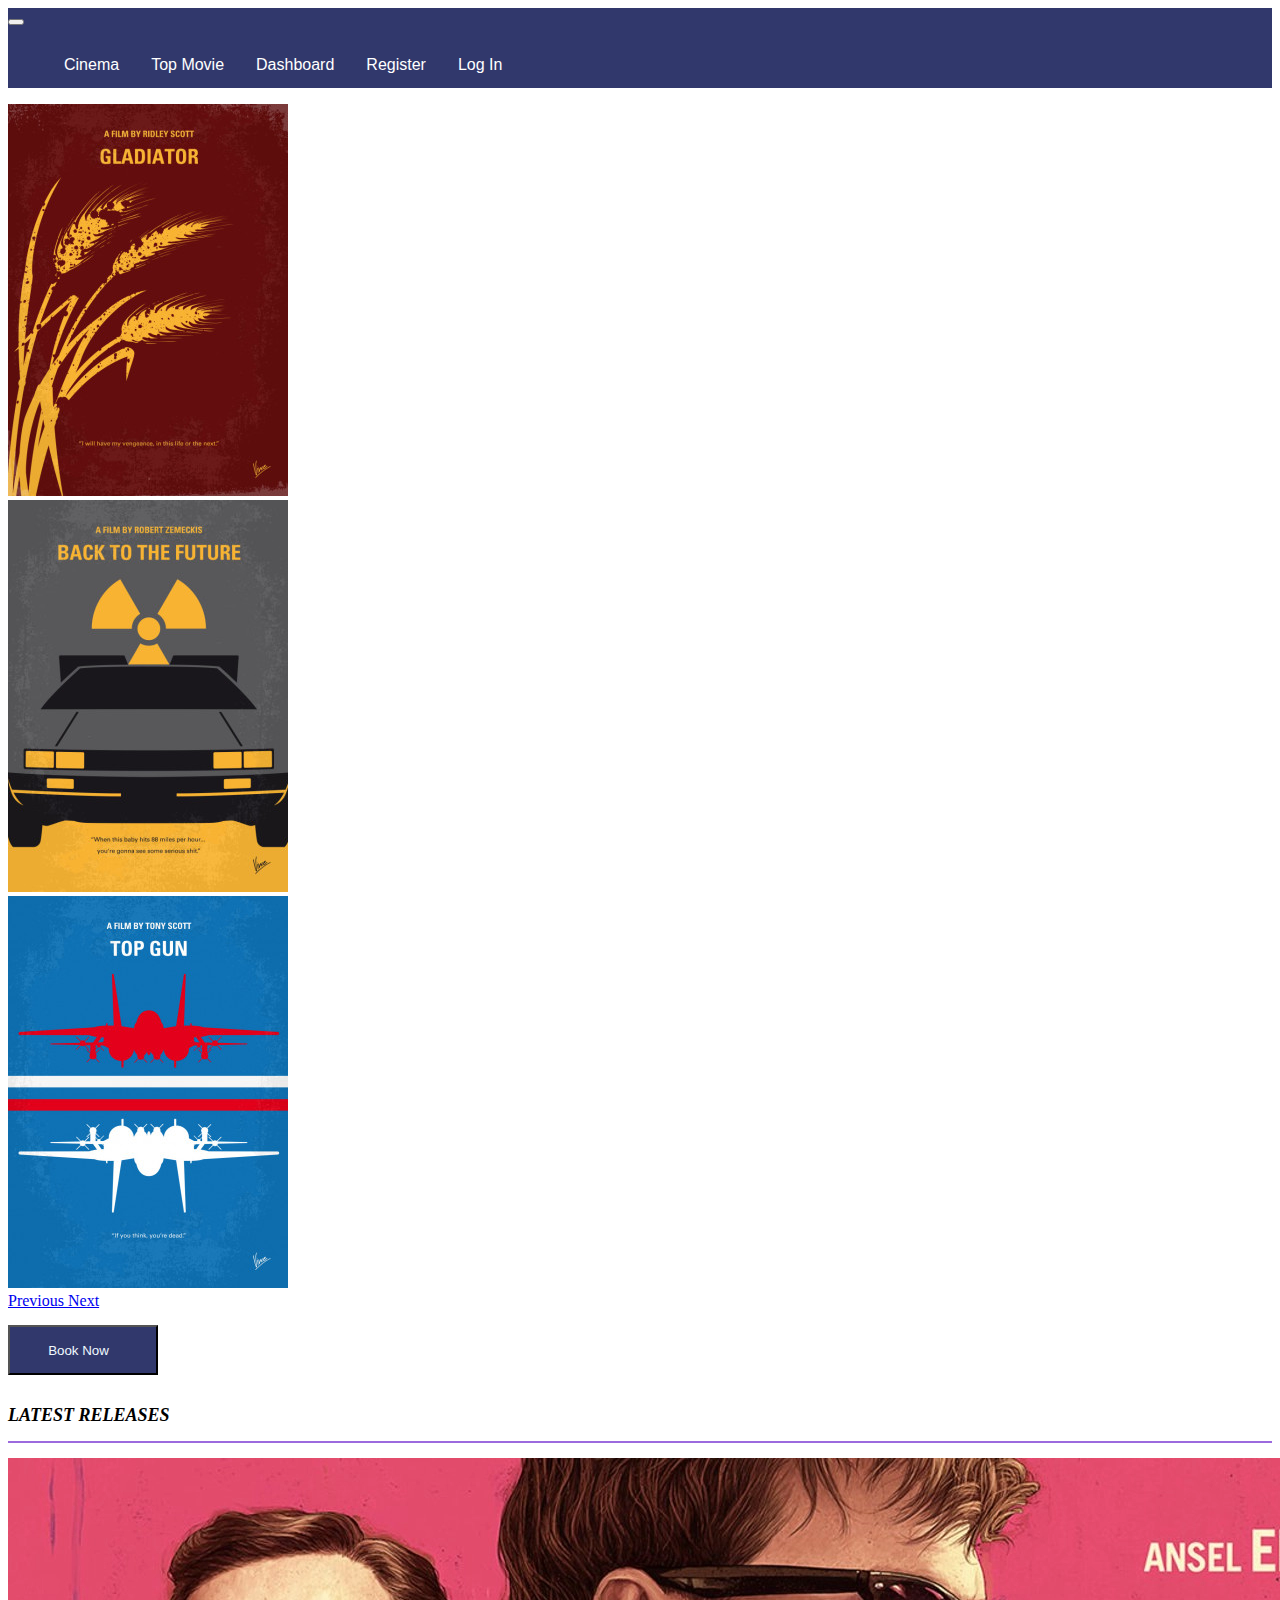
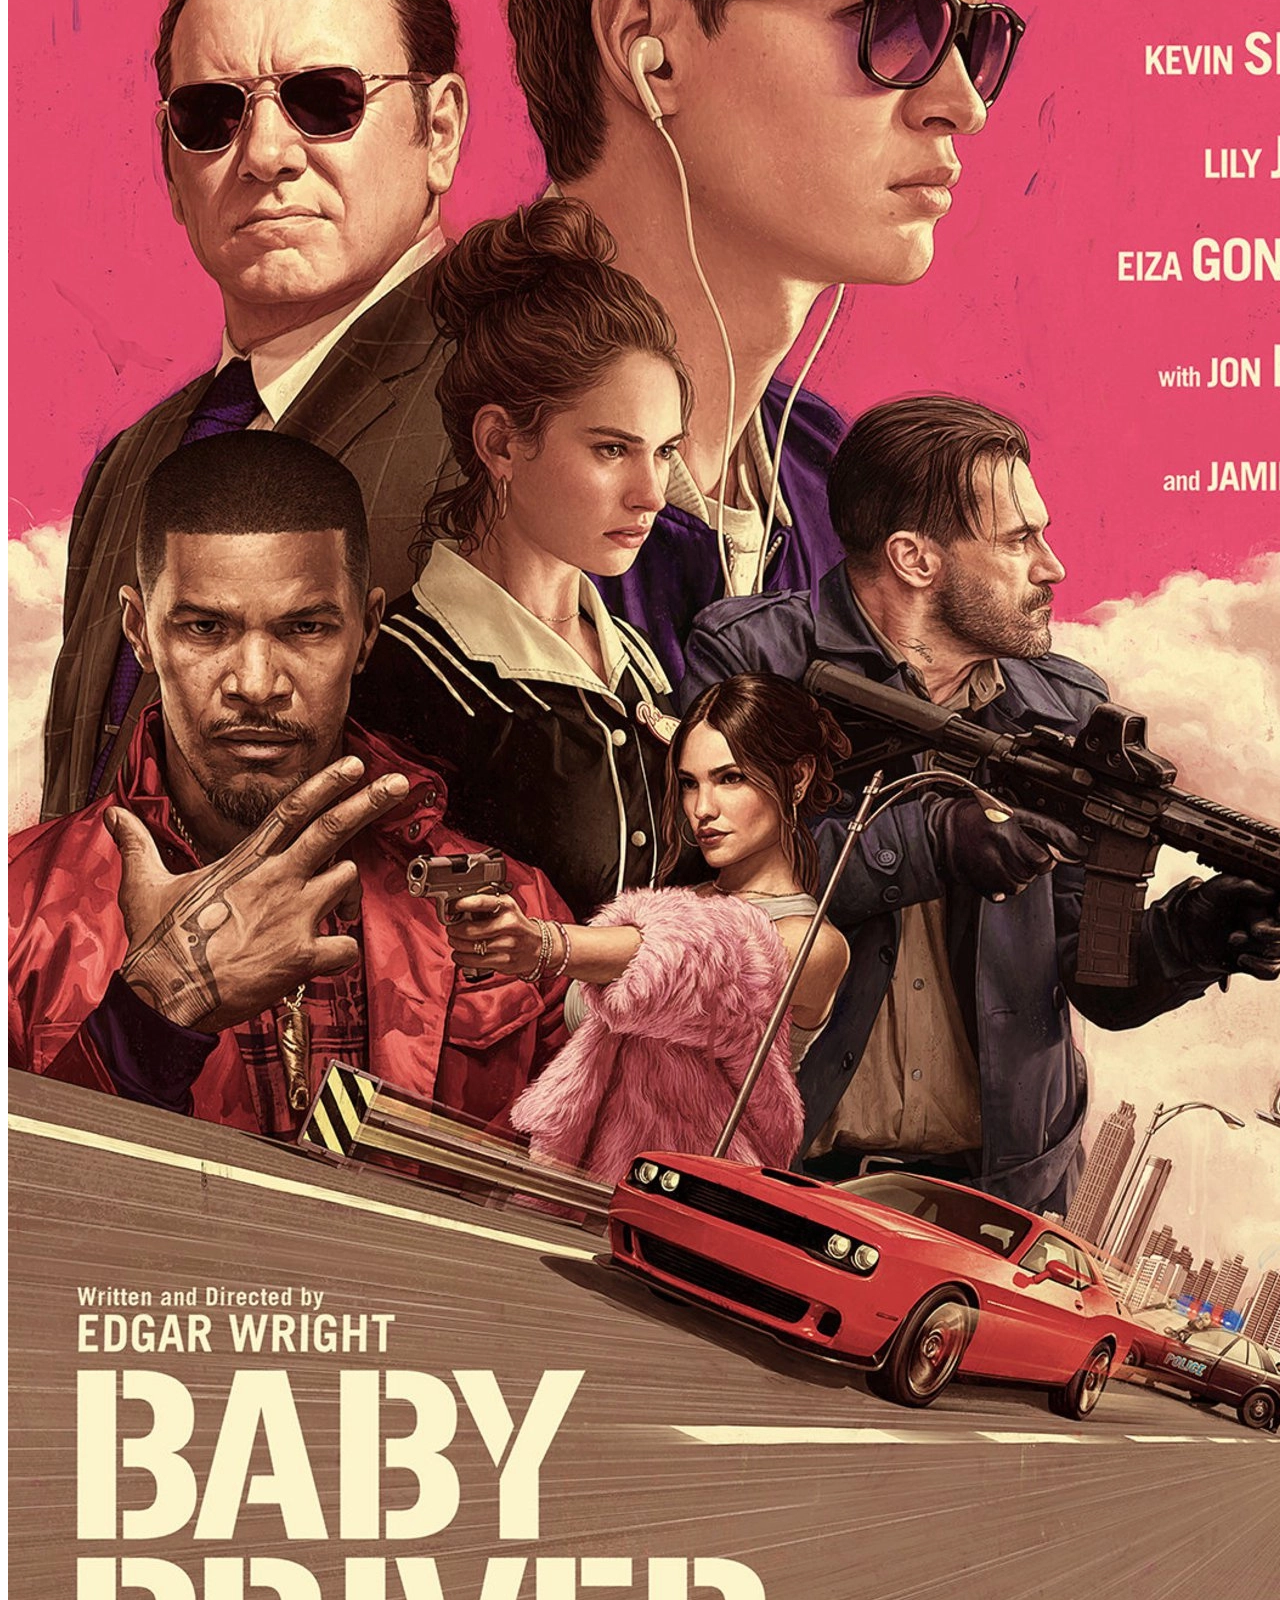
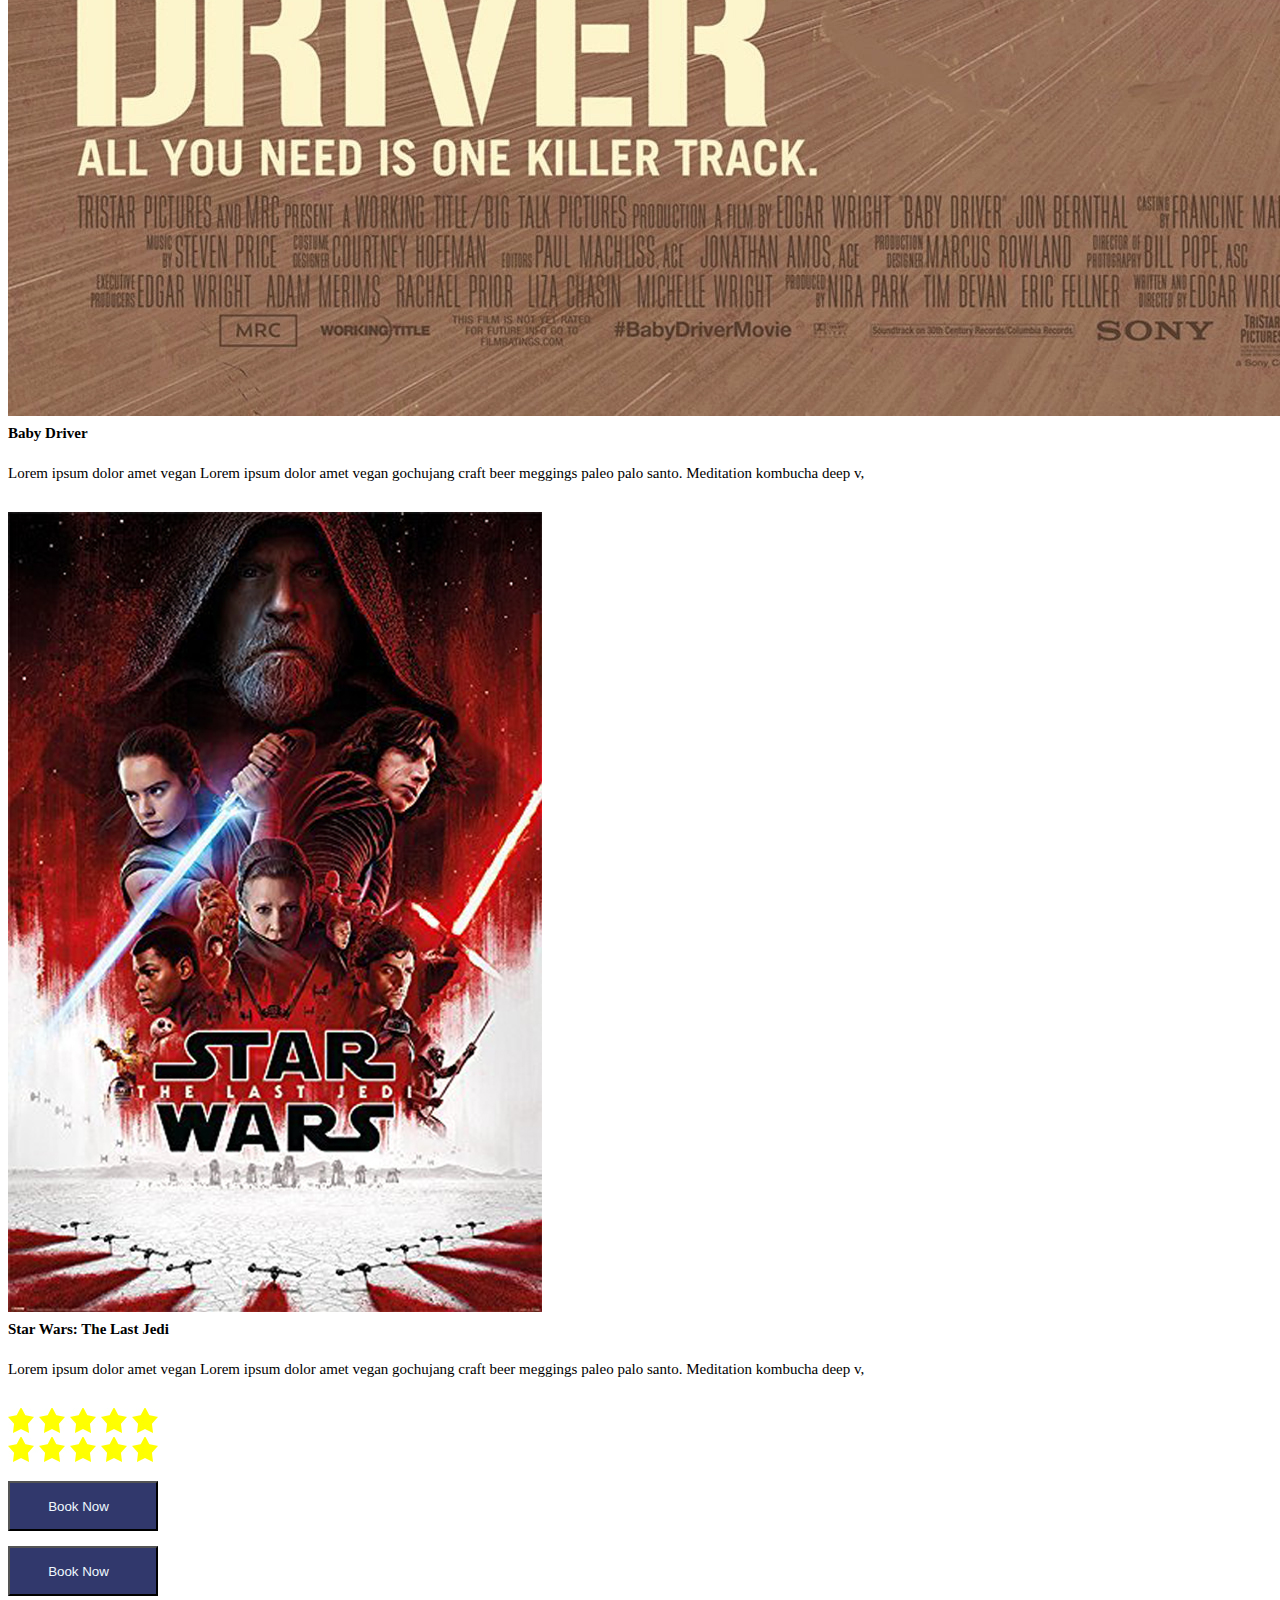
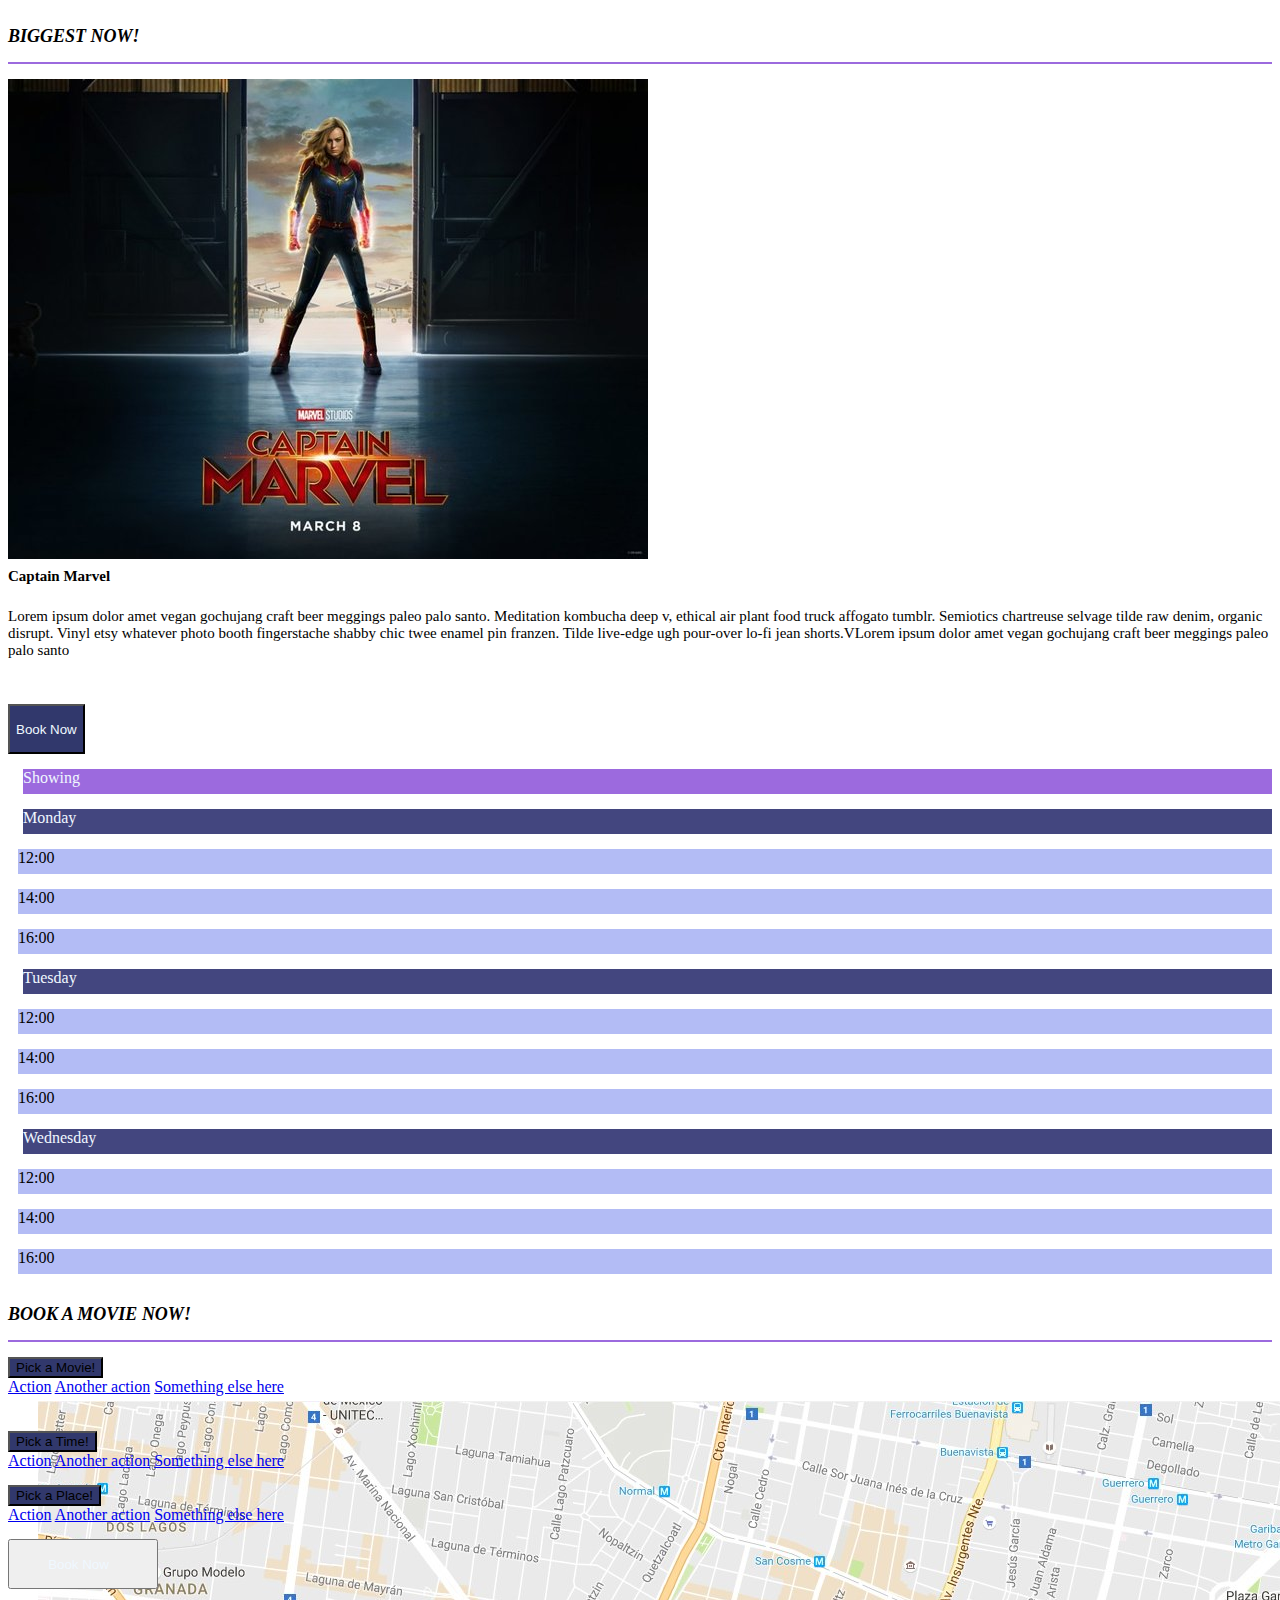
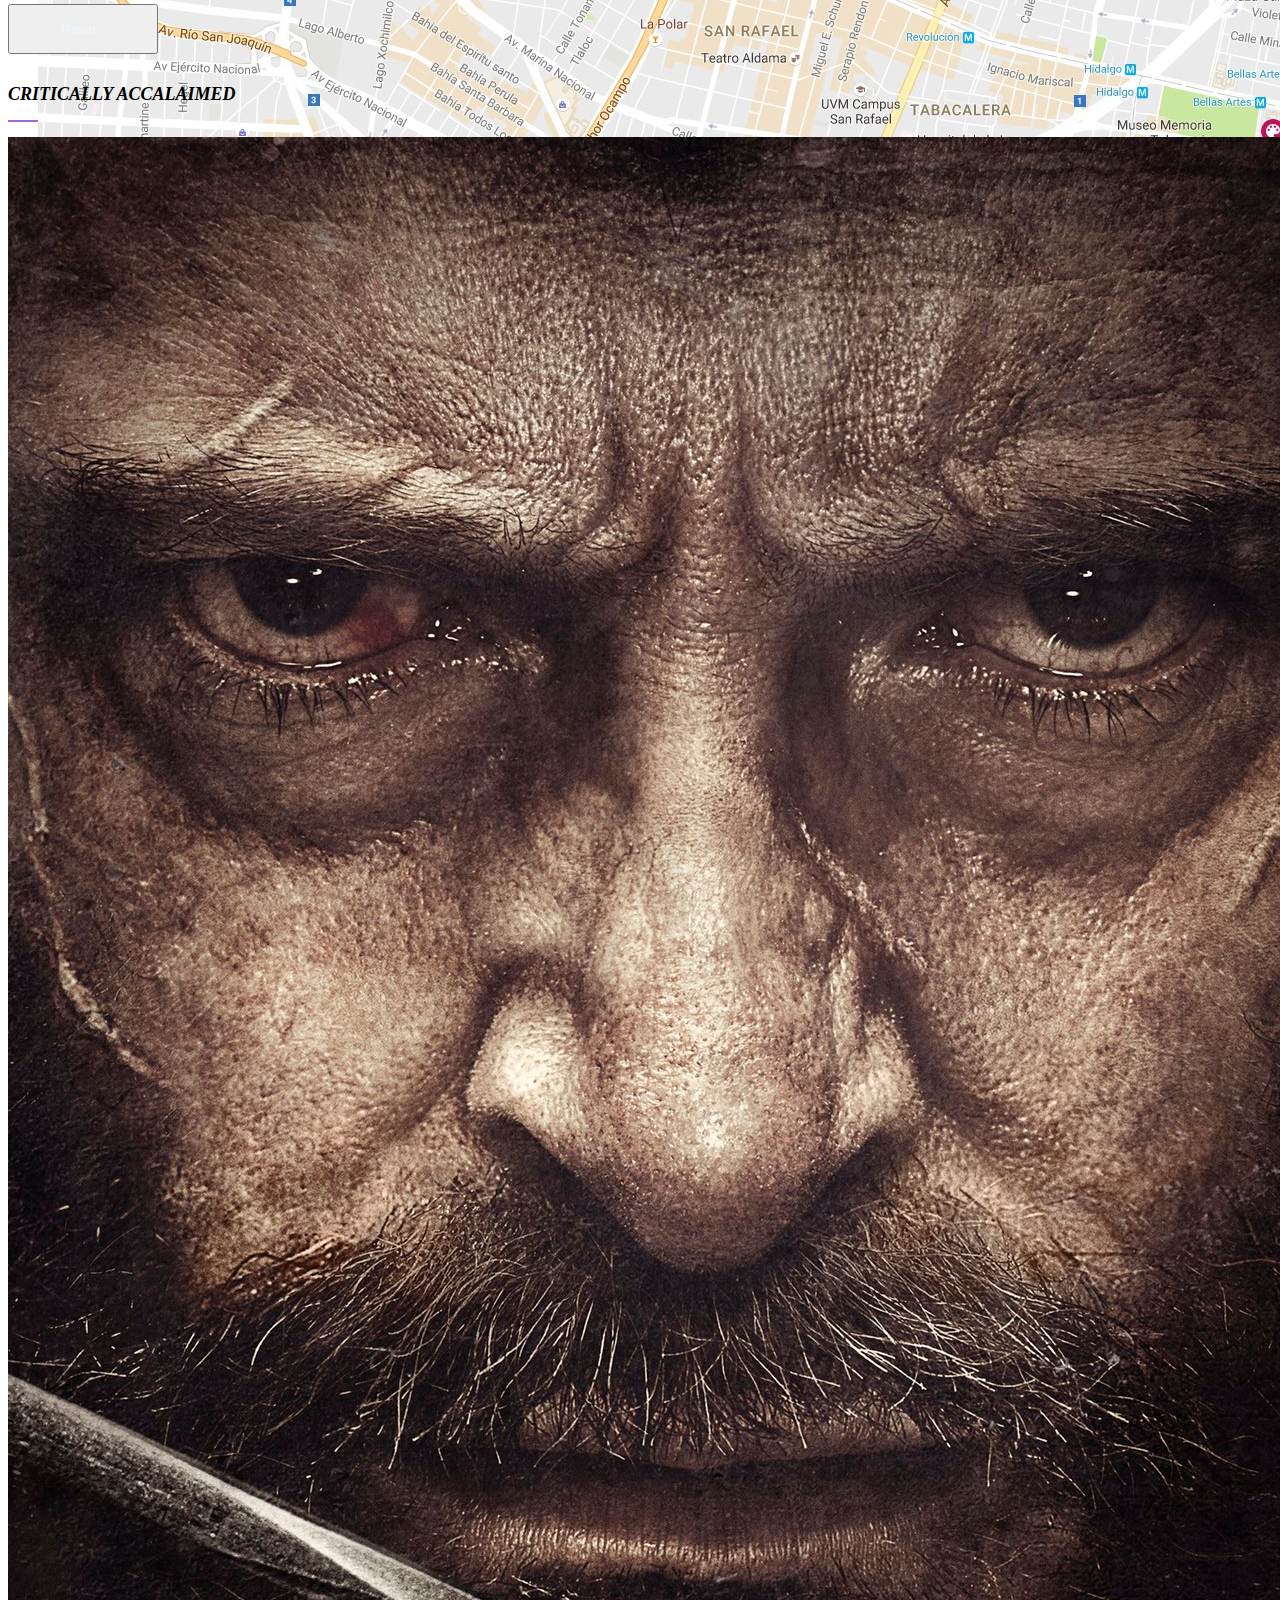
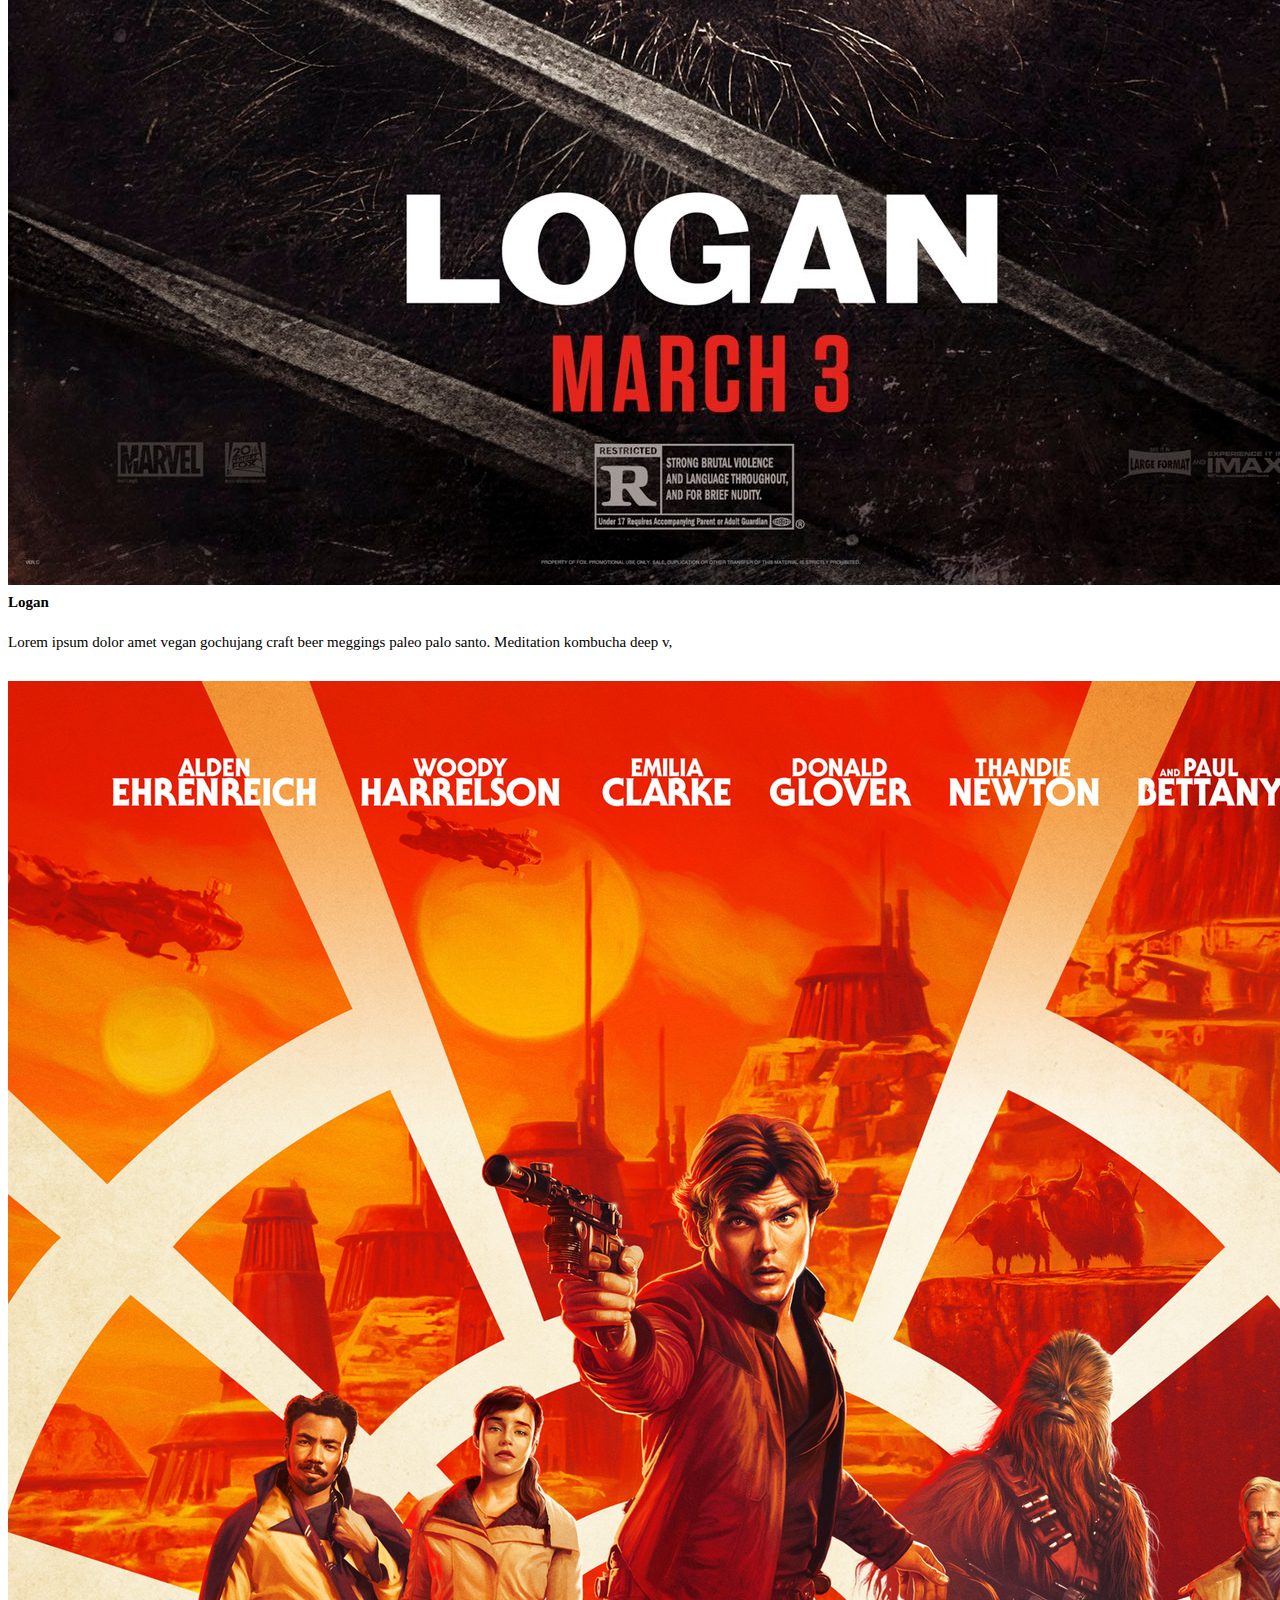
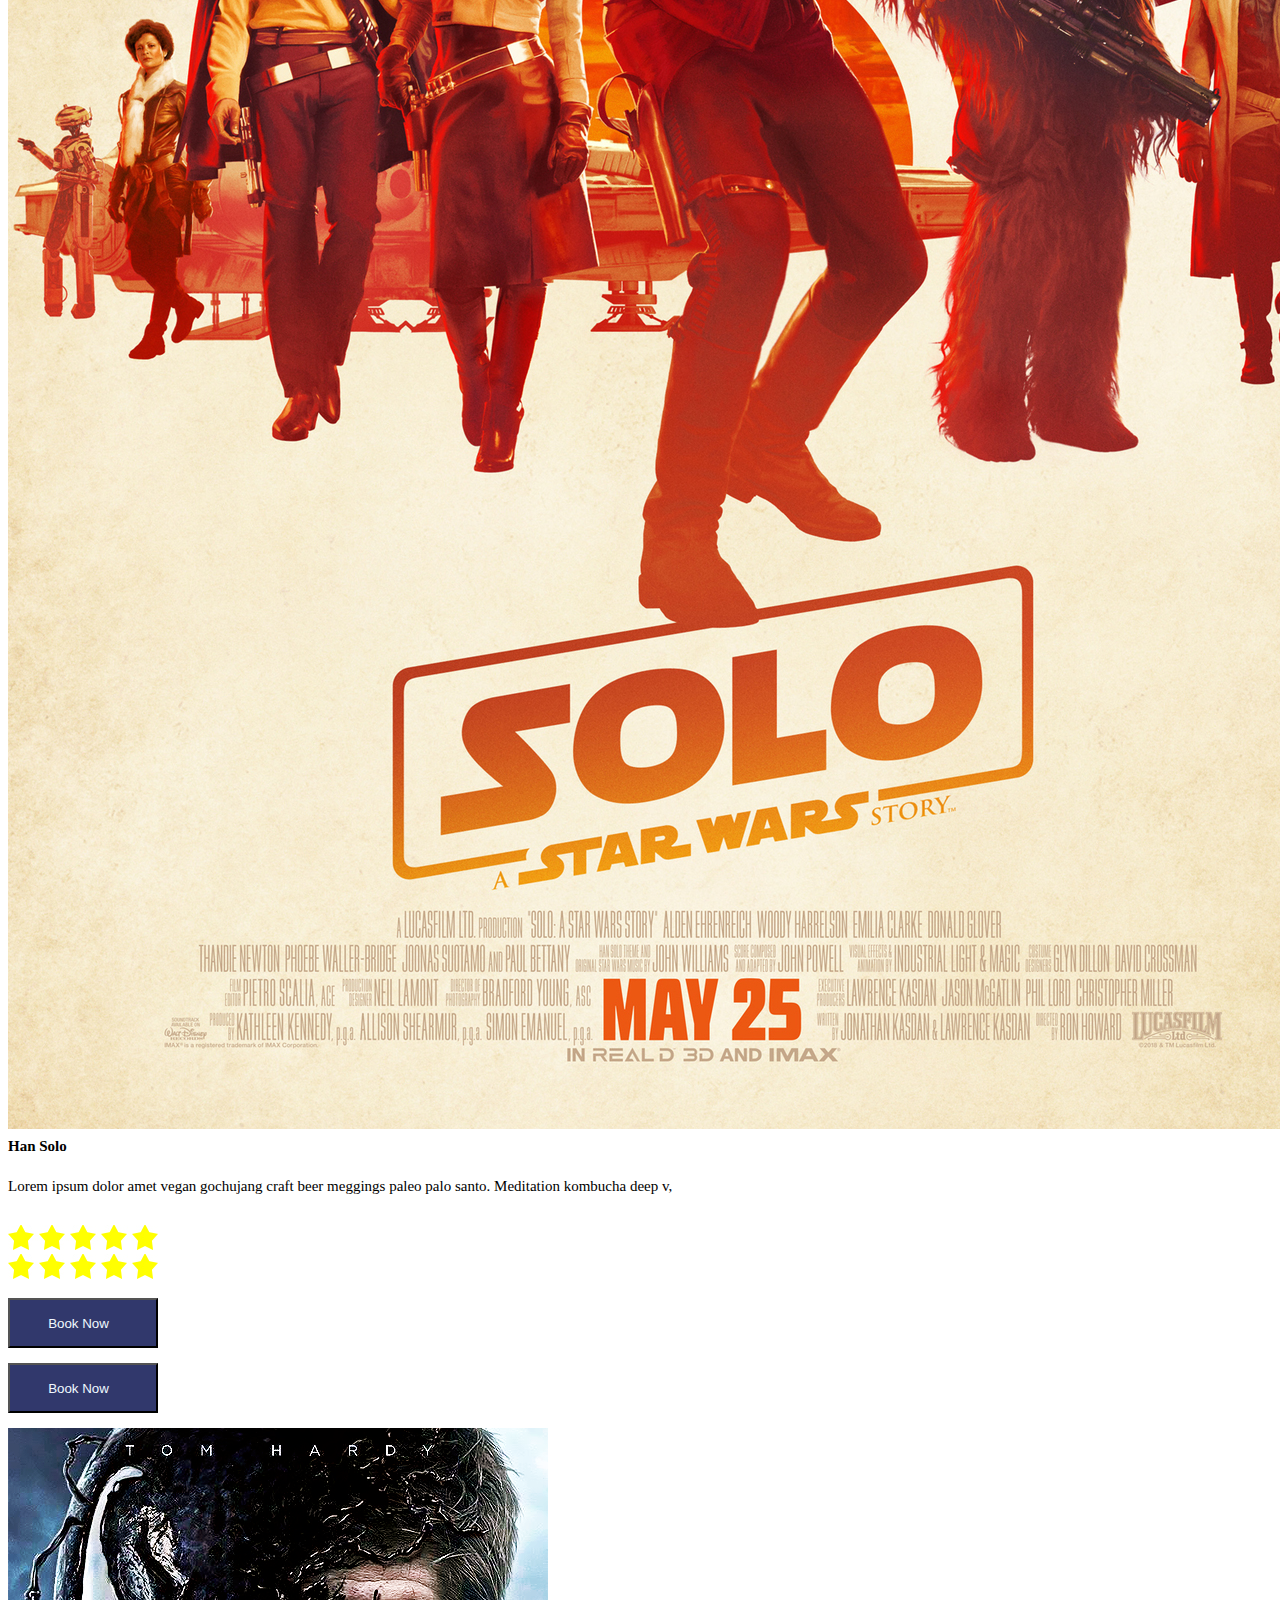
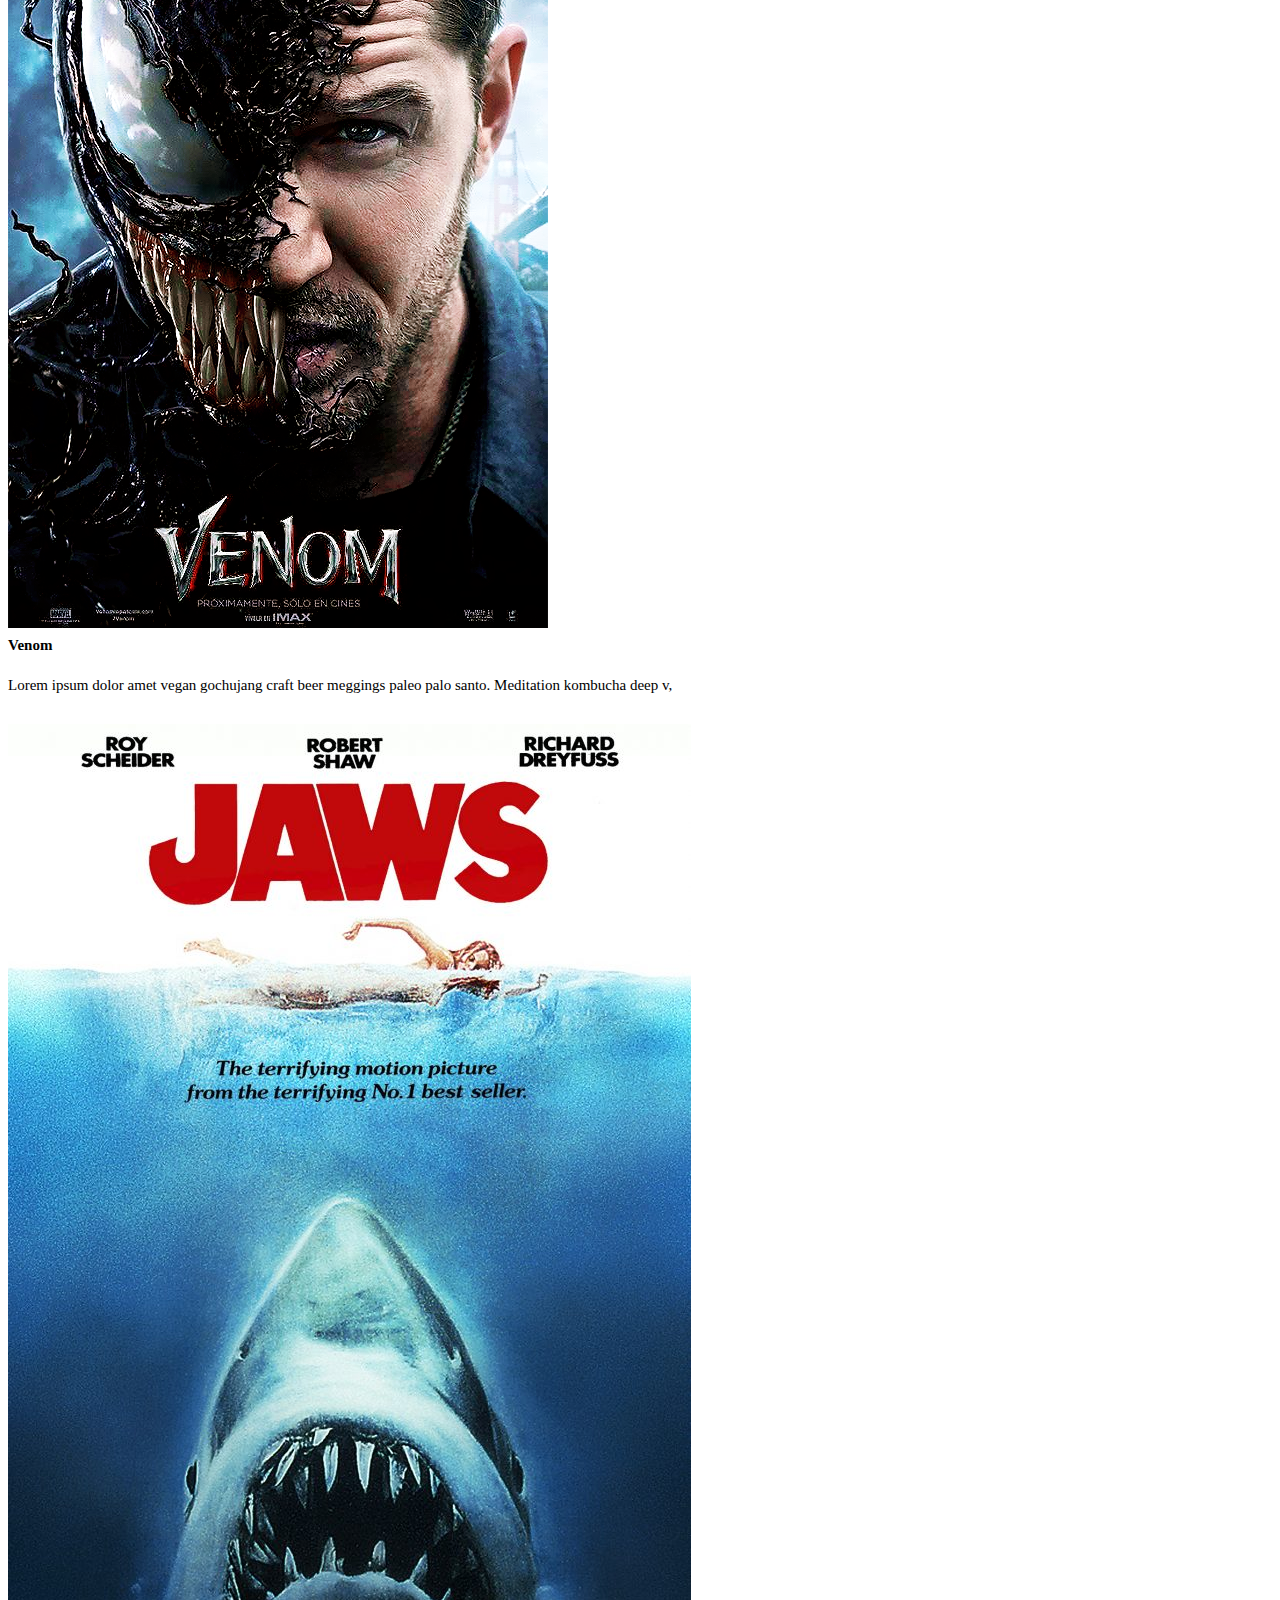
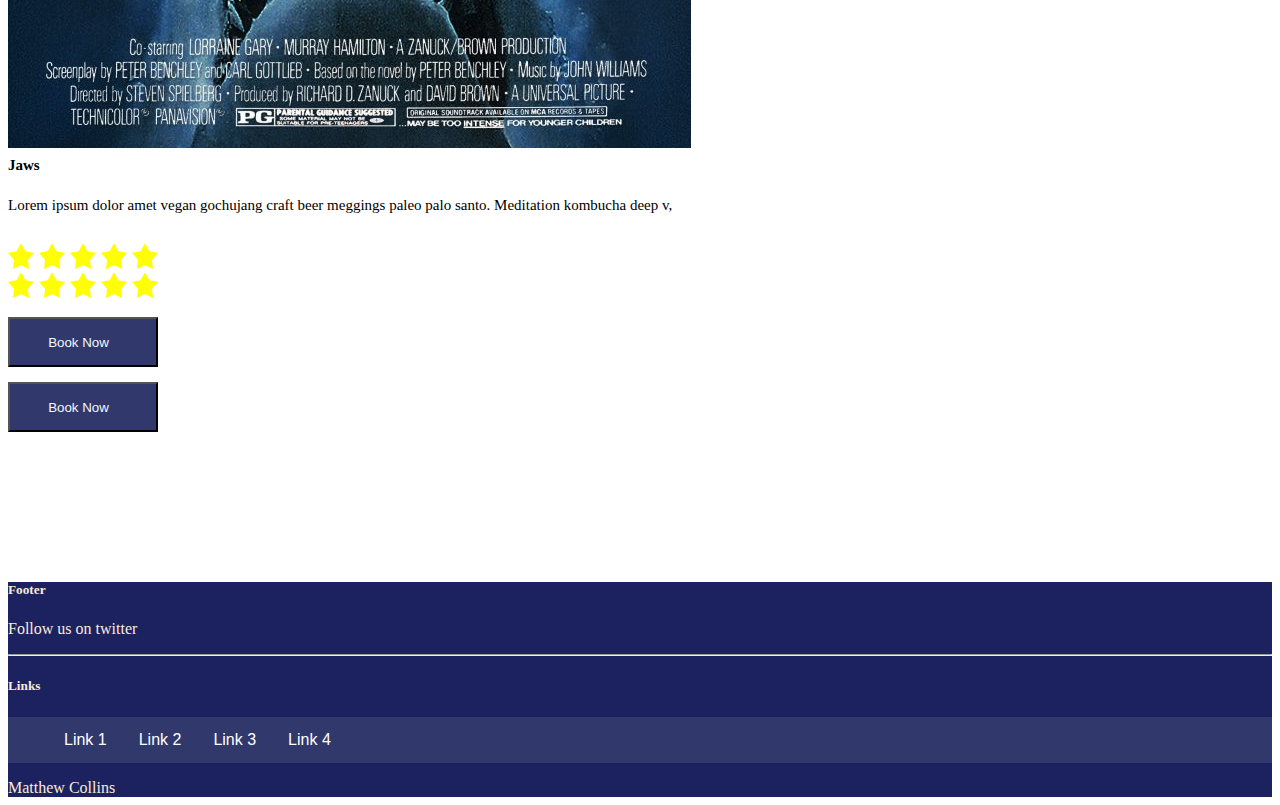
==== index.html @ 25193a79 "Add files via upload" ====
<!doctype html>

<html lang="en">

<head>
    <!-- Required meta tags -->
    <meta charset="utf-8">
    <meta name="viewport" content="width=device-width, initial-scale=1, shrink-to-fit=no">
    <!--rendering the device being used-->

    <!-- Bootstrap CSS -->
    <link rel="stylesheet" href="https://stackpath.bootstrapcdn.com/bootstrap/4.1.3/css/bootstrap.min.css" integrity="sha384-MCw98/SFnGE8fJT3GXwEOngsV7Zt27NXFoaoApmYm81iuXoPkFOJwJ8ERdknLPMO" crossorigin="anonymous">
    <link rel="stylesheet" type="text/css" href="css/CAcss.css">
    <link rel="stylesheet" href="https://use.fontawesome.com/releases/v5.5.0/css/all.css" integrity="sha384-B4dIYHKNBt8Bc12p+WXckhzcICo0wtJAoU8YZTY5qE0Id1GSseTk6S+L3BlXeVIU" crossorigin="anonymous">
    <script src="https://ajax.googleapis.com/ajax/libs/jquery/3.3.1/jquery.min.js"></script>
    <script src="https://cdnjs.cloudflare.com/ajax/libs/popper.js/1.14.3/umd/popper.min.js"></script>
    <script src="https://maxcdn.bootstrapcdn.com/bootstrap/4.1.3/js/bootstrap.min.js"></script>
    <link href="https://fonts.googleapis.com/css?family=Cardo" rel="stylesheet">

    <title>Cinema CA</title>
</head>

<body>
    <div class="container">
        <!-- opening the bootstrap container-->

        <div class="row">
            <div class="col-sm-12">
                <nav class="navbar navbar-expand-md sticky-top" style="background-color: #31386C" ;>

                    <button class="navbar-toggler" data-toggle="collapse" data-target="#mycollapse" ;>
                        <i class="fas fa-bars" style="color: aliceblue"></i>
                    </button>

                    <div class="collapse navbar-collapse" id="mycollapse">
                        <a href="#" class="navbar-brand">
                        </a>

                        <ul class="navbar-nav">
                            <li><a href="index.html">Cinema</a></li>
                            <li><a href="Article.html">Top Movie</a></li>
                            <li><a href="Dashboard.html">Dashboard</a></li>
                            <li><a href="Form.html">Register</a></li>
                            <li><a href="#">Log In</a></li>
                        </ul>
                    </div>
                </nav>
            </div>
        </div>

        <div class="row">
            <div class="col-12 carosel">
                <div id="carouselExampleControls" class="carousel slide" data-ride="carousel">
                    <div class="carousel-inner">
                        <div class="carousel-item active">
                            <img class="d-block w-100" src="images/gladiator.jpg" alt="First slide">
                        </div>
                        <div class="carousel-item">
                            <img class="d-block w-100" src="images/backtothefuture.jpg" alt="Second slide">
                        </div>
                        <div class="carousel-item">
                            <img class="d-block w-100" src="images/topgun.jpg" alt="Third slide">
                        </div>
                    </div>
                </div>
                <a class="carousel-control-prev" href="#carouselExampleControls" role="button" data-slide="prev">
                    <span class="carousel-control-prev-icon" aria-hidden="true"></span>
                    <span class="sr-only">Previous</span>
                </a>
                <a class="carousel-control-next" href="#carouselExampleControls" role="button" data-slide="next">
                    <span class="carousel-control-next-icon" aria-hidden="true"></span>
                    <span class="sr-only">Next</span>
                </a>
            </div>


        </div>

        <div class="row">
            <div class="col-6">
                <div>
                    <button type="button" class="btn btn-lg bookNow">Book Now</button>
                </div>
            </div>
        </div>

        <div class="row">
            <div class="col-md-12">
                <div class="heading1">
                    LATEST RELEASES
                </div>
            </div>
        </div>

        <div class="row row1">
            <div class="col-6 left content2 shadow p-4 mb-4 bg-white">
                <img src="images/babydriver.jpg" class="img-fluid">
                <div class="movieT">Baby Driver</div>
                Lorem ipsum dolor amet vegan Lorem ipsum dolor amet vegan gochujang craft beer meggings paleo palo santo. Meditation kombucha deep v,
            </div>

            <div class="col-6 right content2  shadow p-4 mb-4 bg-white">
                <img src="images/jedi.jpg" class="img-fluid">
                <div class="movieT">Star Wars: The Last Jedi</div>
                Lorem ipsum dolor amet vegan Lorem ipsum dolor amet vegan gochujang craft beer meggings paleo palo santo. Meditation kombucha deep v,
            </div>

        </div>

        <div class="row">
            <div class="col-6">
                <img src="images/stars.jpg">
            </div>

            <div class="col-6">
                <img src="images/stars.jpg">
            </div>
        </div>

        <div class="row">
            <div class="col-6">
                <div>
                    <button type="button" class="btn btn-lg bookNow">Book Now</button>
                </div>
            </div>

            <div class="col-6">
                <div>
                    <button type="button" class="btn btn-lg bookNow">Book Now</button>
                </div>
            </div>
        </div>



        <div class="row">
            <div class="col-12">
                <div class="heading1">
                    BIGGEST NOW!
                </div>
            </div>
        </div>


        <div class="row">
            <div class="col-12 middle content1  shadow p-4 mb-4 bg-white">
                <img src="images/marvel.jpg" class="img-fluid">
                <div class="movieT">Captain Marvel</div>
                Lorem ipsum dolor amet vegan gochujang craft beer meggings paleo palo santo. Meditation kombucha deep v, ethical air plant food truck affogato tumblr. Semiotics chartreuse selvage tilde raw denim, organic disrupt. Vinyl etsy whatever photo booth fingerstache shabby chic twee enamel pin franzen. Tilde live-edge ugh pour-over lo-fi jean shorts.VLorem ipsum dolor amet vegan gochujang craft beer meggings paleo palo santo
            </div>
        </div>
        <div class="row">
            <div class="col-12">
                <div>
                    <button type="button" class="btn  btn-lg btn-block bookNow2">Book Now</button>
                </div>
            </div>
        </div>


        <div class="row">
            <div class="col-4 showing">
                Showing
            </div>
        </div>

        <div class="row ">
            <div class="col-4 showing2">
                Monday
            </div>

            <div class="col-2 time1">
                12:00
            </div>
            <div class="col-2 time1">
                14:00
            </div>

            <div class="col-2 time1">
                16:00
            </div>
        </div>

        <div class="row ">
            <div class="col-4 showing2">
                Tuesday
            </div>
            <div class="col-2 time1">
                12:00
            </div>
            <div class="col-2 time1">
                14:00
            </div>

            <div class="col-2 time1">
                16:00
            </div>
        </div>

        <div class="row ">
            <div class="col-4 showing2">
                Wednesday
            </div>
            <div class="col-2 time1">
                12:00
            </div>
            <div class="col-2 time1">
                14:00
            </div>

            <div class="col-2 time1">
                16:00
            </div>
        </div>

        <div class="row">
            <div class="col-md-12">
                <div class="heading1">
                    BOOK A MOVIE NOW!
                </div>
            </div>
        </div>

        <div class="row">
            <div class="dropdown col-5 col-lg-3 booking">
                <button class="btn btn-secondary dropdown-toggle" type="button" id="dropdownMenuButton" data-toggle="dropdown" aria-haspopup="true" aria-expanded="false" style="background-color: #31386C" ;>
                    Pick a Movie!
                </button>
                <div class="dropdown-menu" aria-labelledby="dropdownMenuButton">
                    <a class="dropdown-item" href="#">Action</a>
                    <a class="dropdown-item" href="#">Another action</a>
                    <a class="dropdown-item" href="#">Something else here</a>
                </div>
            </div>

            <div class="col-3">
                <div class="map">
                    <img src="images/map.jpg" class="img-fluid">
                </div>
            </div>
        </div>



        <div class="row">
            <div class="dropdown booking">
                <div class="col-4">

                    <button class="btn btn-secondary dropdown-toggle" type="button" id="dropdownMenuButton" data-toggle="dropdown" aria-haspopup="true" aria-expanded="false" style="background-color: #31386C" ;>
                        Pick a Time!
                    </button>
                    <div class="dropdown-menu" aria-labelledby="dropdownMenuButton">
                        <a class="dropdown-item" href="#">Action</a>
                        <a class="dropdown-item" href="#">Another action</a>
                        <a class="dropdown-item" href="#">Something else here</a>
                    </div>
                </div>
            </div>

        </div>

        <div class="row">
            <div class="dropdown col-4 booking">
                <button class="btn btn-secondary dropdown-toggle" type="button" id="dropdownMenuButton" data-toggle="dropdown" aria-haspopup="true" aria-expanded="false" style="background-color: #31386C" ;>
                    Pick a Place!
                </button>
                <div class="dropdown-menu" aria-labelledby="dropdownMenuButton">
                    <a class="dropdown-item" href="#">Action</a>
                    <a class="dropdown-item" href="#">Another action</a>
                    <a class="dropdown-item" href="#">Something else here</a>
                </div>
            </div>
        </div>


        <div class="row">
            <div class="col-6 col-lg-12">
                <div>
                    <button type="button" class="btn btn-lg btn-success bookNow3">Book Now</button>
                </div>
            </div>

            <div class="col-6 col-lg-12">
                <button type="button" class="btn btn-lg btn btn-danger reset">Reset</button>
            </div>

        </div>
        <div class="row">
            <div class="col-md-12">
                <div class="heading1">
                    CRITICALLY ACCALAIMED
                </div>
            </div>
        </div>

        <div class="row">
            <div class="col-6 left content2  shadow p-4 mb-4 bg-white">
                <img src="images/logan.jpg" class="img-fluid">
                <div class="movieT">Logan</div>
                Lorem ipsum dolor amet vegan gochujang craft beer meggings paleo palo santo. Meditation kombucha deep v,
            </div>


            <div class="col-6 right content2  shadow p-4 mb-4 bg-white">
                <img src="images/solo.jpg" class="img-fluid">
                <div class="movieT">Han Solo</div>
                Lorem ipsum dolor amet vegan gochujang craft beer meggings paleo palo santo. Meditation kombucha deep v,
            </div>
        </div>
        <div class="row">
            <div class="col-6">
                <img src="images/stars.jpg">
            </div>

            <div class="col-6">
                <img src="images/stars.jpg">
            </div>
        </div>

        <div class="row">
            <div class="col-6">
                <div>
                    <button type="button" class="btn btn-lg bookNow">Book Now</button>
                </div>
            </div>

            <div class="col-6">
                <div>
                    <button type="button" class="btn btn-lg bookNow">Book Now</button>
                </div>
            </div>
        </div>

        <div class="row">
            <div class="col-6 left content2  shadow p-4 mb-4 bg-white">
                <img src="images/venom.jpg" class="img-fluid">
                <div class="movieT">Venom</div>
                Lorem ipsum dolor amet vegan gochujang craft beer meggings paleo palo santo. Meditation kombucha deep v,
            </div>


            <div class="col-6 right content2  shadow p-4 mb-4 bg-white">
                <img src="images/jaws.jpg" class="img-fluid">
                <div class="movieT">Jaws</div>
                Lorem ipsum dolor amet vegan gochujang craft beer meggings paleo palo santo. Meditation kombucha deep v,
            </div>
        </div>
        <div class="row">
            <div class="col-6 ">
                <img src="images/stars.jpg">
            </div>

            <div class="col-6">
                <img src="images/stars.jpg">
            </div>
        </div>

        <div class="row">
            <div class="col-6">
                <div>
                    <button type="button" class="btn btn-lg bookNow">Book Now</button>
                </div>
            </div>

            <div class="col-6">
                <div>
                    <button type="button" class="btn btn-lg bookNow">Book Now</button>
                </div>
            </div>
        </div>

        <footer class="page-footer font-small blue pt-4 footer">

            <!-- Footer Links -->
            <div class="container-fluid text-center text-md-left">

                <!-- Grid row -->
                <div class="row">

                    <!-- Grid column -->
                    <div class="col-md-6 mt-md-0 mt-3">

                        <!-- Content -->
                        <h5 class="text-uppercase">Footer</h5>
                        <p>Follow us on twitter</p>

                    </div>
                    <!-- Grid column -->

                    <hr class="clearfix w-100 d-md-none pb-3">

                    <!-- Grid column -->
                    <div class="col-md-3 mb-md-0 mb-3">

                        <!-- Links -->
                        <h5 class="text-uppercase">Links</h5>

                        <ul class="list-unstyled">
                            <li>
                                <a href="#!">Link 1</a>
                            </li>
                            <li>
                                <a href="#!">Link 2</a>
                            </li>
                            <li>
                                <a href="#!">Link 3</a>
                            </li>
                            <li>
                                <a href="#!">Link 4</a>
                            </li>
                        </ul>

                    </div>
                    <!-- Grid column -->
                </div>
            </div>
            <!-- Footer Links -->

            <!-- Copyright -->
            <div class="footer-copyright text-center py-3">Matthew Collins
            </div>
            <!-- Copyright -->

        </footer>



    </div>

</body>

</html>
---- css/CAcss.css ----
body {
    background-color: ;
}

.container {
    background-color: white;
}

ul {

    list-style-type: none;
    /* margin: 0;
    padding: 0;*/
    overflow: hidden;
    background-color: #31386C;
    text-decoration: none;
}

li {
    float: left;
}

li a {
    display: block;
    color: white;
    text-align: center;
    padding: 14px 16px;
    text-decoration: none;
    text-align: justify;
    font-family: 'Lato', sans-serif;
}

li a:hover {
    background-color: #43467f;
    text-decoration: none;
    color: white;
}

.movieT {
    height: 40px;
    font-family: 'Segoe UI';
    margin-top: 5px;
    font-weight: bold;
}

.mynav {
    background-color: #31386C;
}

.carosel {
    height: auto;
}

.bookNow1 {
    background-color: #31386C;
    height: 50px;
    /*width: 450px;*/
    margin-left: 15px;
    color: aliceblue;
    text-decoration: none;
    padding-right: 15px;
    /*text-align: center;*/
}

.bookNow {
    background-color: #31386C;
    height: 50px;
    margin-top: 15px;
    width: 150px;
    /*margin-left:15px;*/
    color: aliceblue;
    text-decoration: none;
    padding-right: 15px;
    /*text-align: center;*/
}

.bookNow2 {
    background-color: #31386C;
    height: 50px;
    margin-top: 15px;
    color: aliceblue;
    text-decoration: none;
    align-content: center;
    justify-content: center;
    /*padding-right: 15px;*/

}

.row2 {
    height: 100x;
    background: blue;
    /*margin-left: 15px;*/
    /* margin-top:15px;*/
}

.left {
    /*width: 250px;*/
    background-color: white;
    margin-top: 15px;
    /*padding-right: 15px;*/
    /*    margin-left: 15px;*/
}

.heading1 {
    border-bottom: 2px solid #9C6ADE;
    font-family: 'Segoe UI';
    font-style: italic;
    font-size: 18px;
    margin-top: 15px;
    font-weight: bold;
    padding-top: 15px;
    padding-bottom: 15px;
}

.right {
    /*  width: 250px;*/
    background-color: white;
    padding-right: 15px;
    margin-top: 15px;
    /*margin-left: 15px;*/
}

.middle {
    /*    margin-left: 15px;
     margin-right: 15px;
    padding-right: 15px;*/
    margin-top: 15px;
    background-color: white;
}

.showing {
    background-color: #9C6ADE;
    margin-top: 15px;
    height: 25px;
    padding-right: 15px;
    margin-left: 15px;
    color: aliceblue;
}

.showing2 {
    background-color: #43467f;
    margin-top: 15px;
    height: 25px;
    padding-right: 15px;
    margin-left: 15px;
    color: aliceblue;
}

.time1 {
    margin-top: 15px;
    margin-left: 10px;
    background-color: #b3bcf5;
    height: 25px;
}

.booking {
    /* background-color: darkorchid;*/
    margin-top: 15px;
    /* width: 50px;*/

}

.map {
    padding-left: 15px;
    margin-top: 5px;
    margin-left: 15px;
    height: 15px;
    width: 180px
}

.mapH {
    height: 15px;
}

.footer {
    margin-top: 150px;
    background-color: #1c2260;
    color: antiquewhite;
}

.content1 {
    margin-bottom: 15px;
    padding-bottom: 15px;
    font-family: 'Segoe UI';
    text-align: left;
    font-size: 15px;
}

.content2 {
    margin-bottom: 15px;
    padding-bottom: 15px;
    font-family: 'Segoe UI';
    font-size: 15px;
}

.row1 {
    height: auto;
}

.bookNow3 {
    height: 50px;
    margin-top: 15px;
    width: 150px;
    /*margin-left:15px;*/
    color: aliceblue;
    text-decoration: none;
    padding-right: 15px;
}

.reset {
    height: 50px;
    margin-top: 15px;
    width: 150px;
    color: aliceblue;
    text-decoration: none;
    padding-right: 15px;
}
/*/////////////////////////////////////////////////////////////////////////*/
.headingForm {
    border-bottom: 2px solid #9C6ADE;
    font-family: 'Segoe UI';
    font-style: italic;
    font-size: 30px;
    margin-top: 15px;
    font-weight: bold;
    padding-top: 15px;
    padding-bottom: 20px;
    margin-bottom: 20px;
}

.formText {
    margin-top: 10px;
    font-family: 'Segoe UI';
    font-size: 15px;
    font-weight: bold;
}

input[type=text]:focus {
    border: 2px solid #6b6fbc;
}

input[type=email]:focus {
    border: 2px solid #6b6fbc;
}

input[type=password]:focus {
    border: 2px solid #6b6fbc;
}
/*//////////////////////////////////////////////////////////////*/
.articleHead {
    border-bottom: 2px solid #9C6ADE;
    font-family: 'Segoe UI';
    font-style: italic;
    font-size: 25px;
    margin-top: 15px;
    /*margin-left: 15px;*/
    font-weight: bold;
    padding-top: 5px;
    padding-bottom: 10px;
    margin-bottom: 10px;
}

.articleImg {
    padding-bottom: 10px;
}

.sideImg {
    /*max-width: 45%;*/
}
/*//////////////////////////////////////////////////////////////*/

.chartP{
    margin-top: 15px;
    height: 100px;
}

.textTable{
    color: aliceblue;
}
.headingDash{
       border-bottom: 2px solid #9C6ADE;
    font-family: 'Segoe UI';
    font-style: italic;
    font-size: 18px;
    margin-top: 15px;
    margin-bottom: 15px;
    font-weight: bold;
  /*  padding-top: 15px;
    padding-bottom: 15px;*/
}
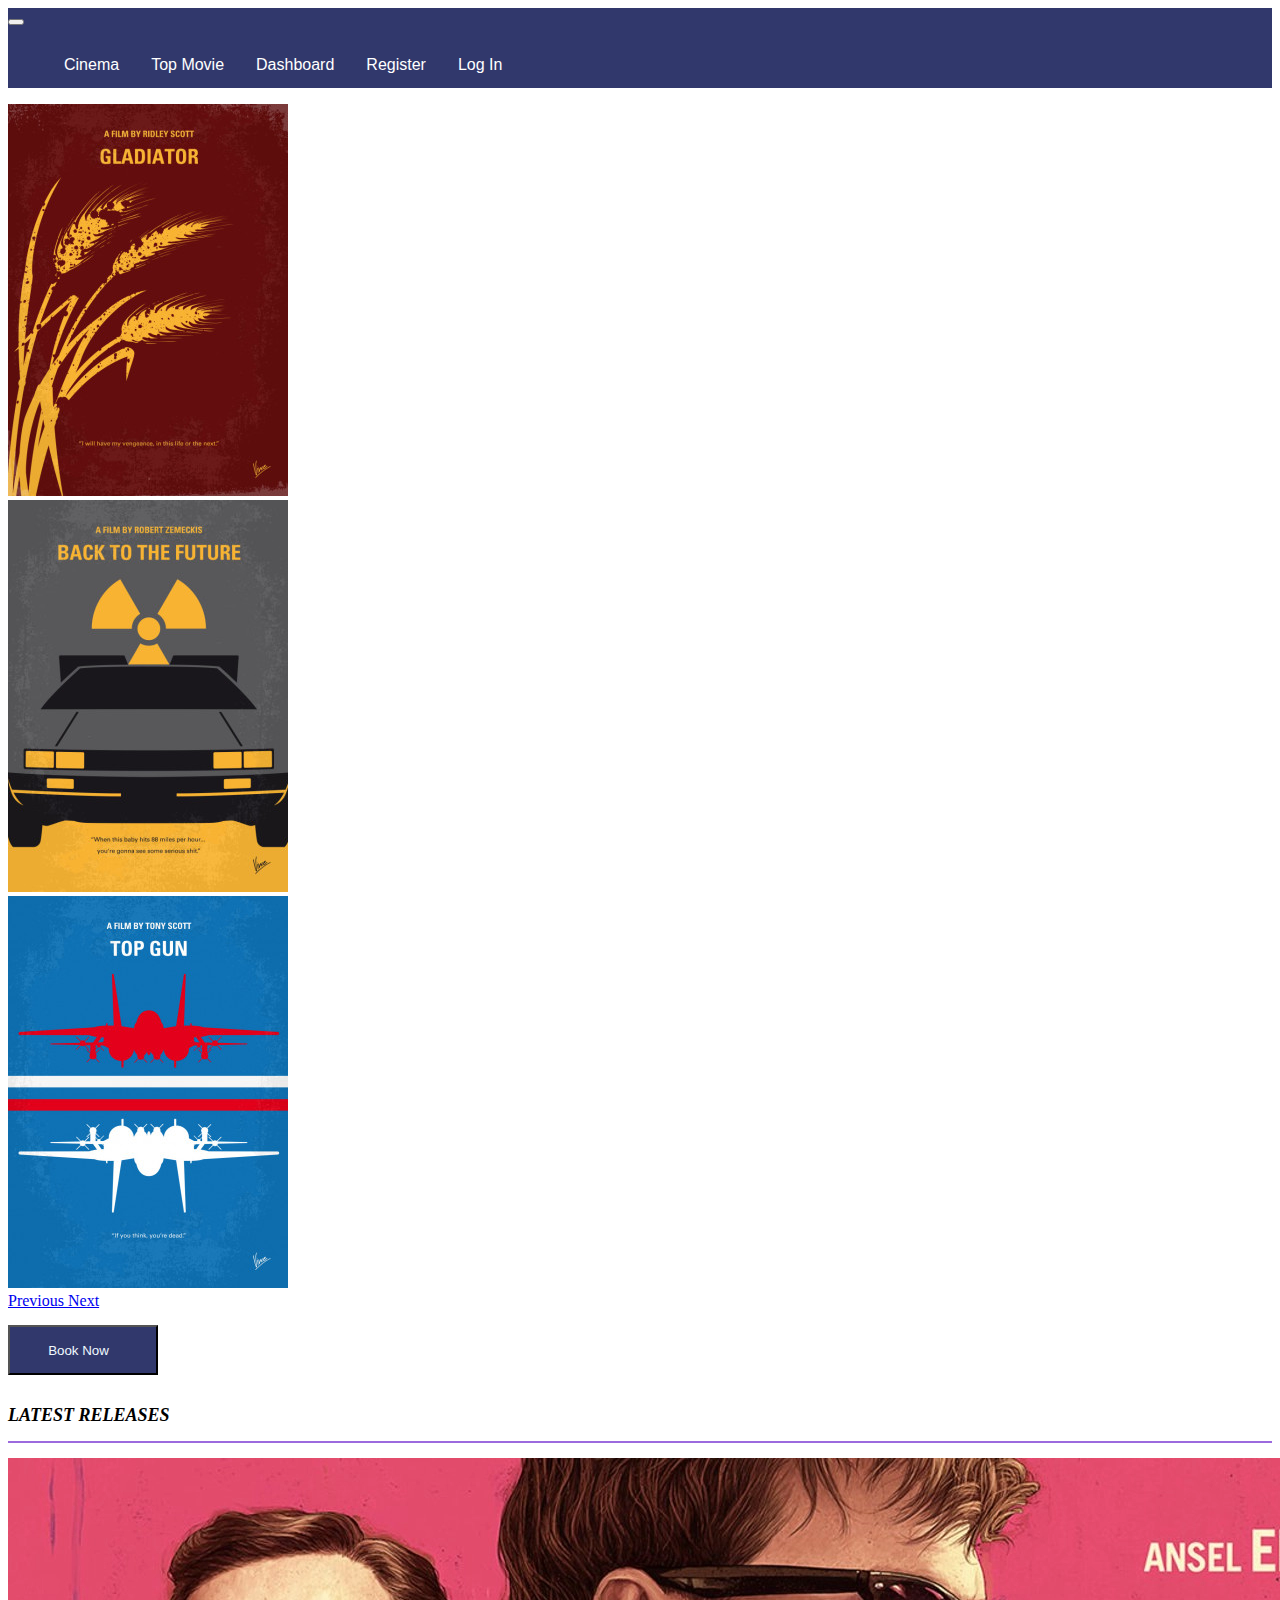
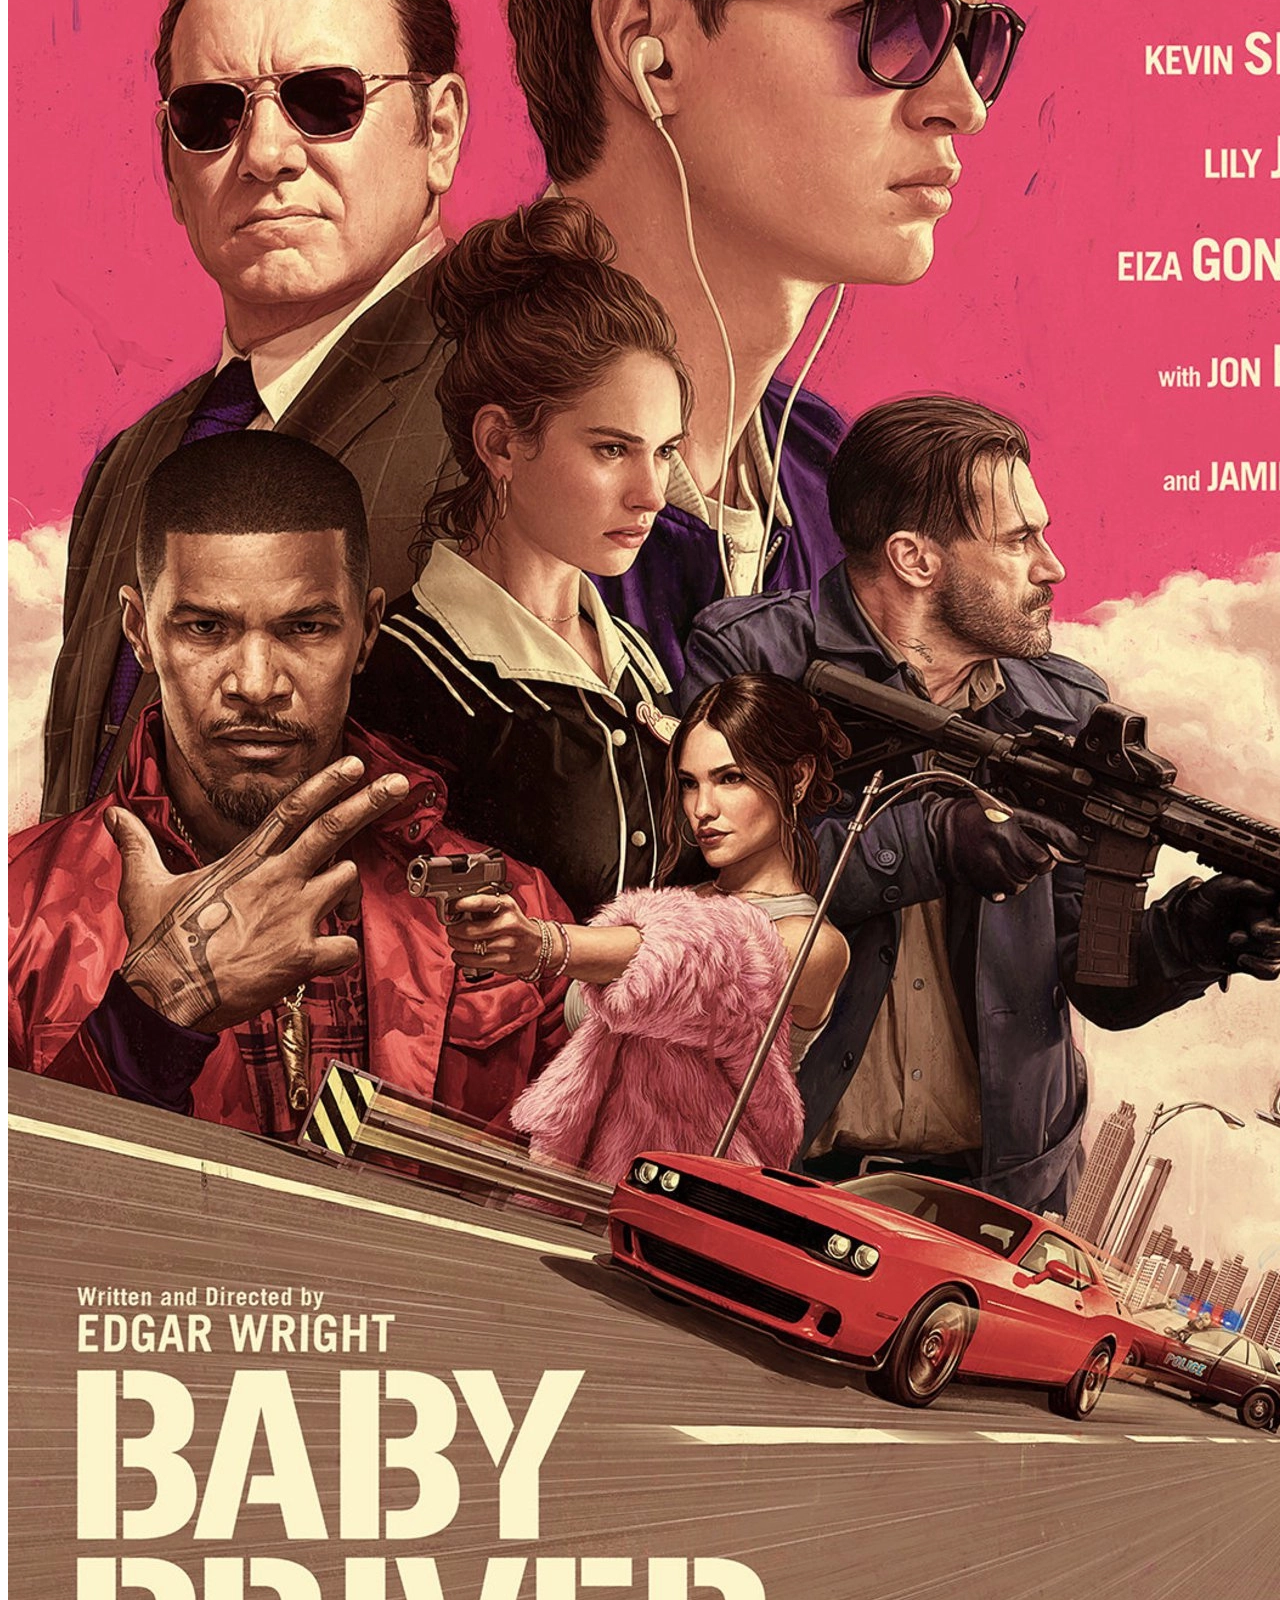
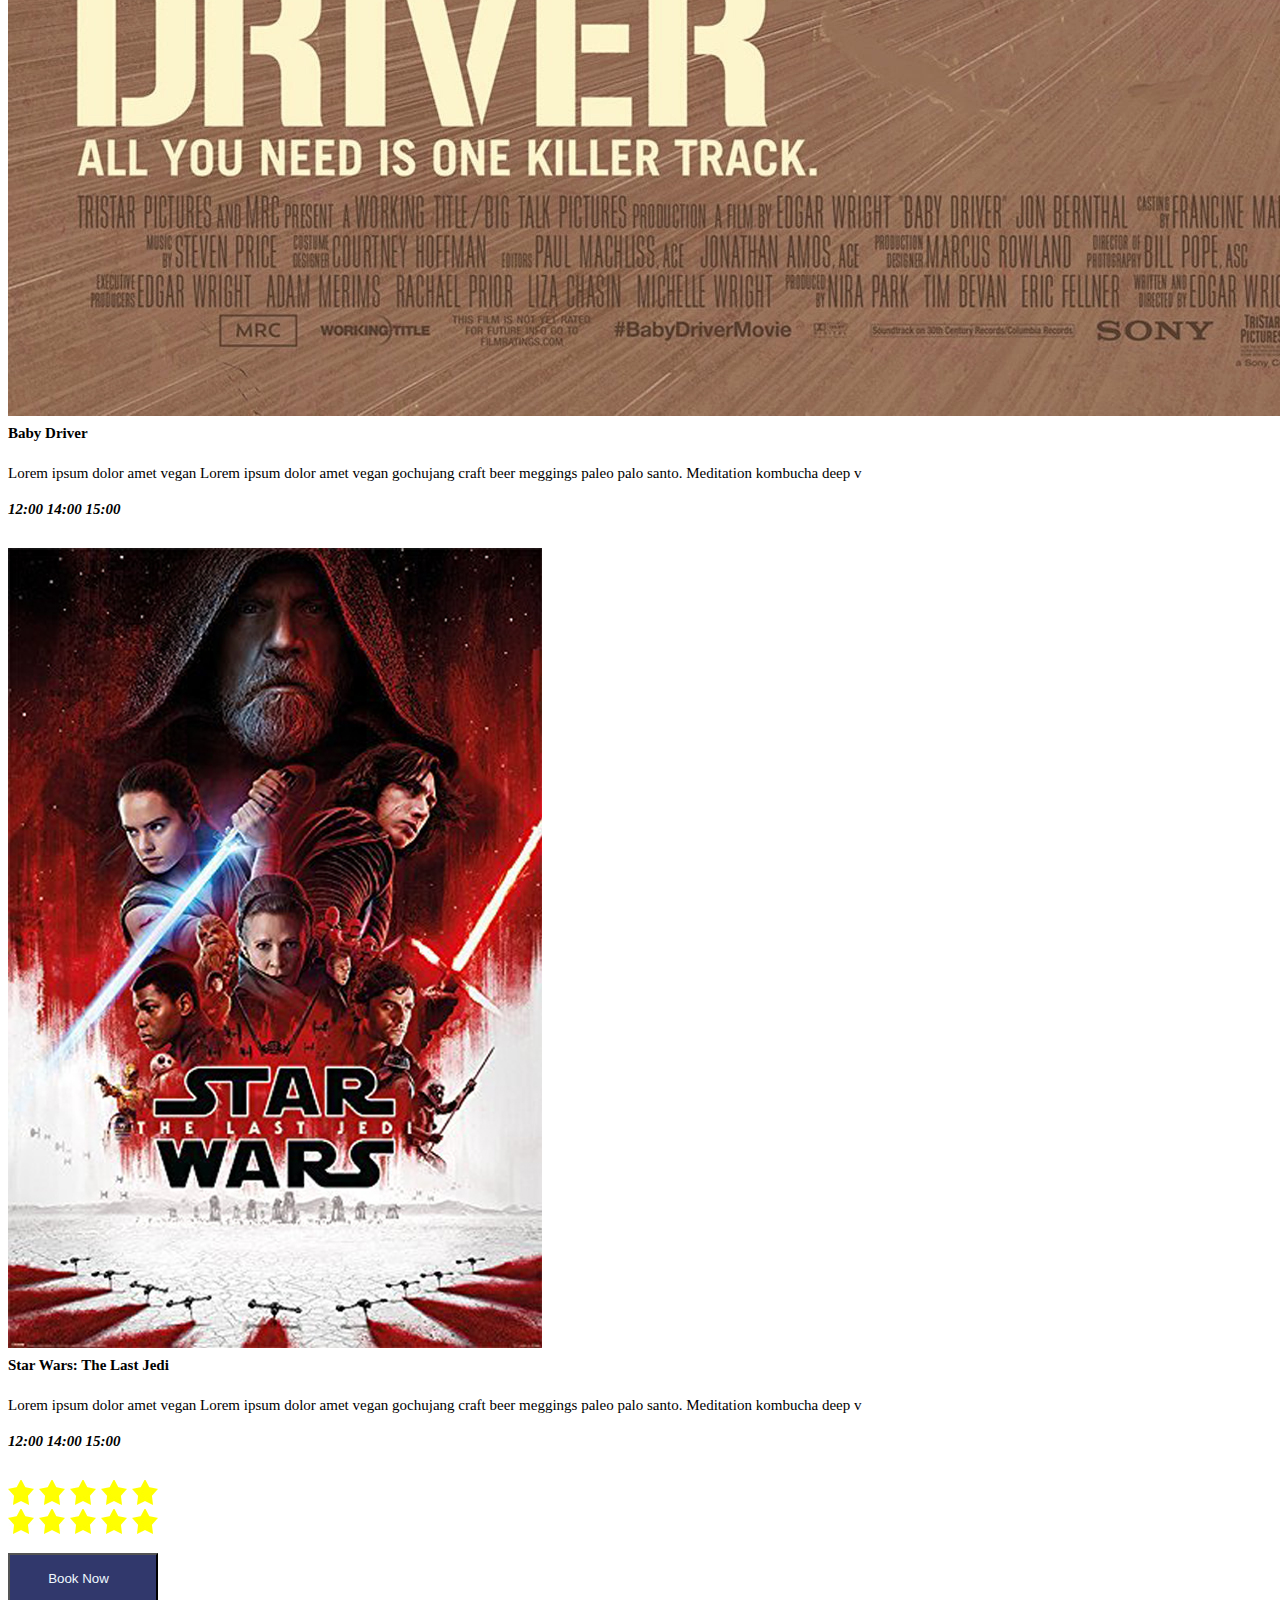
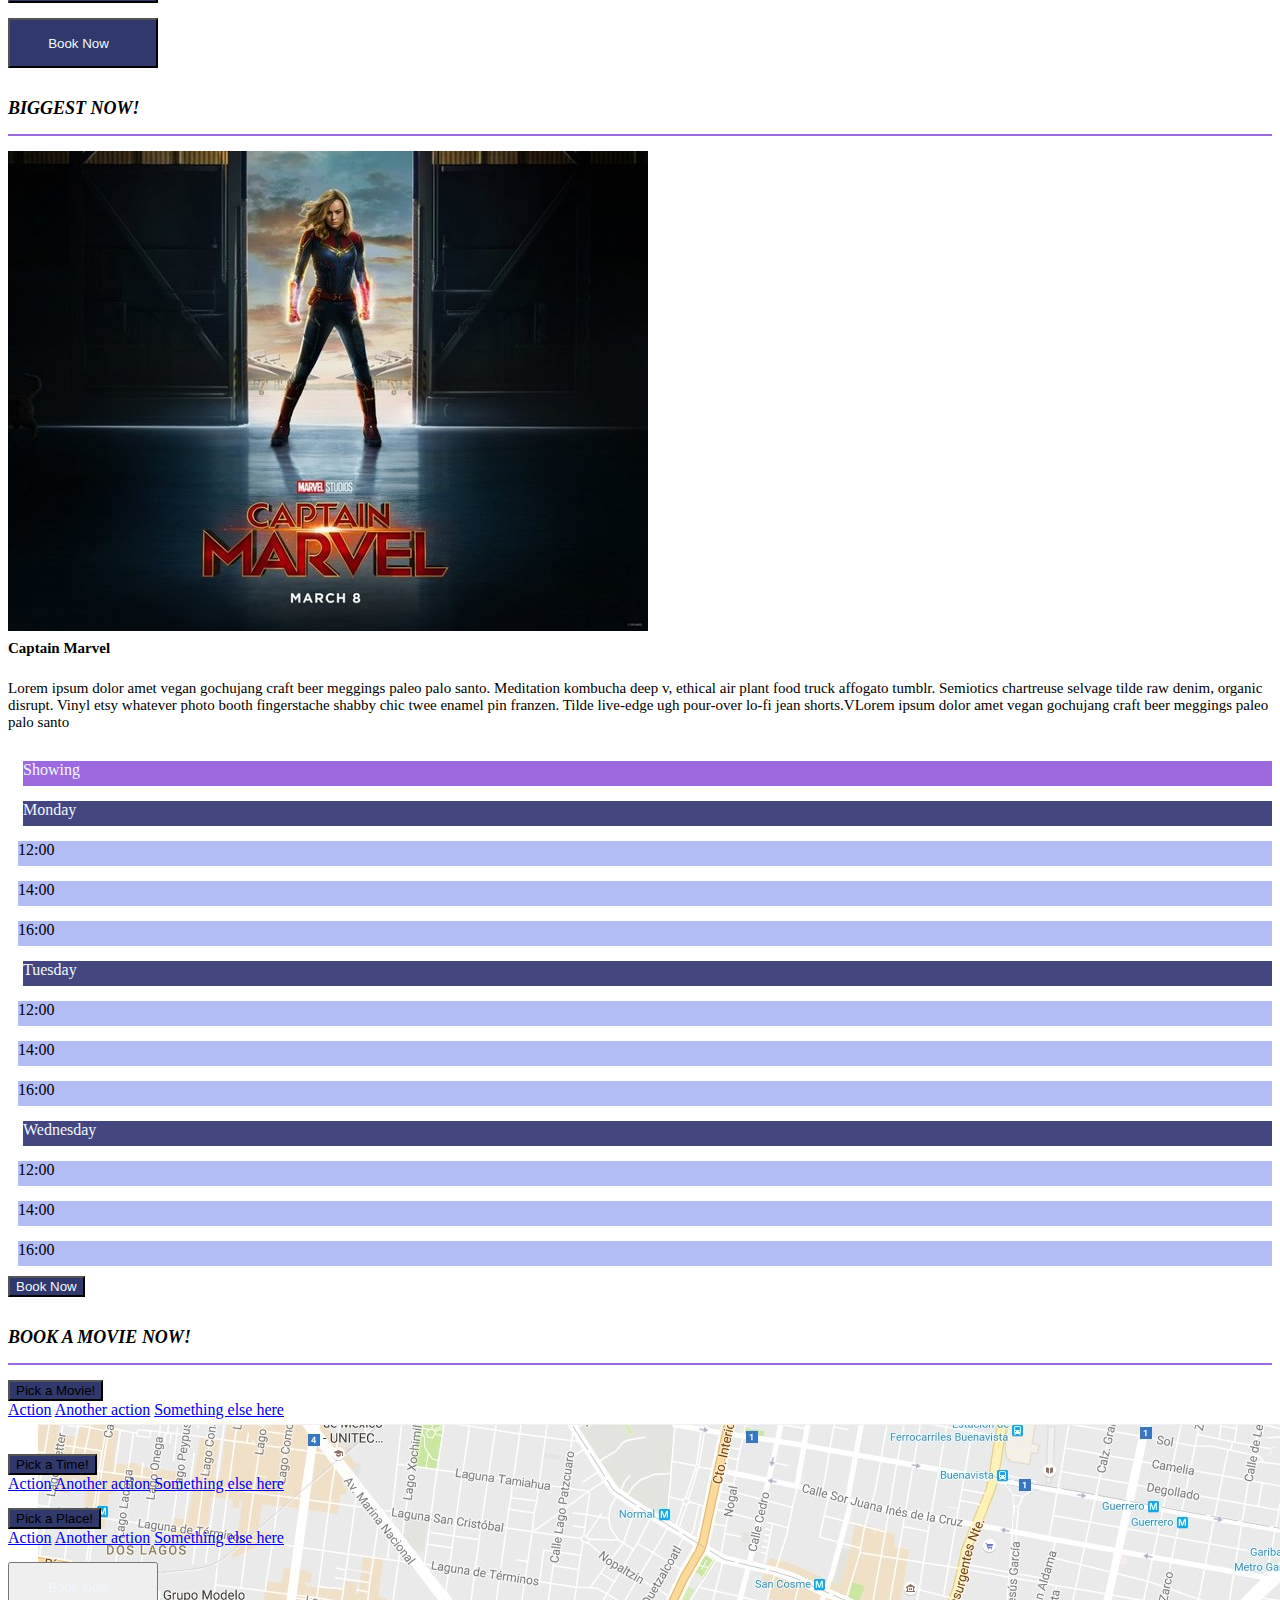
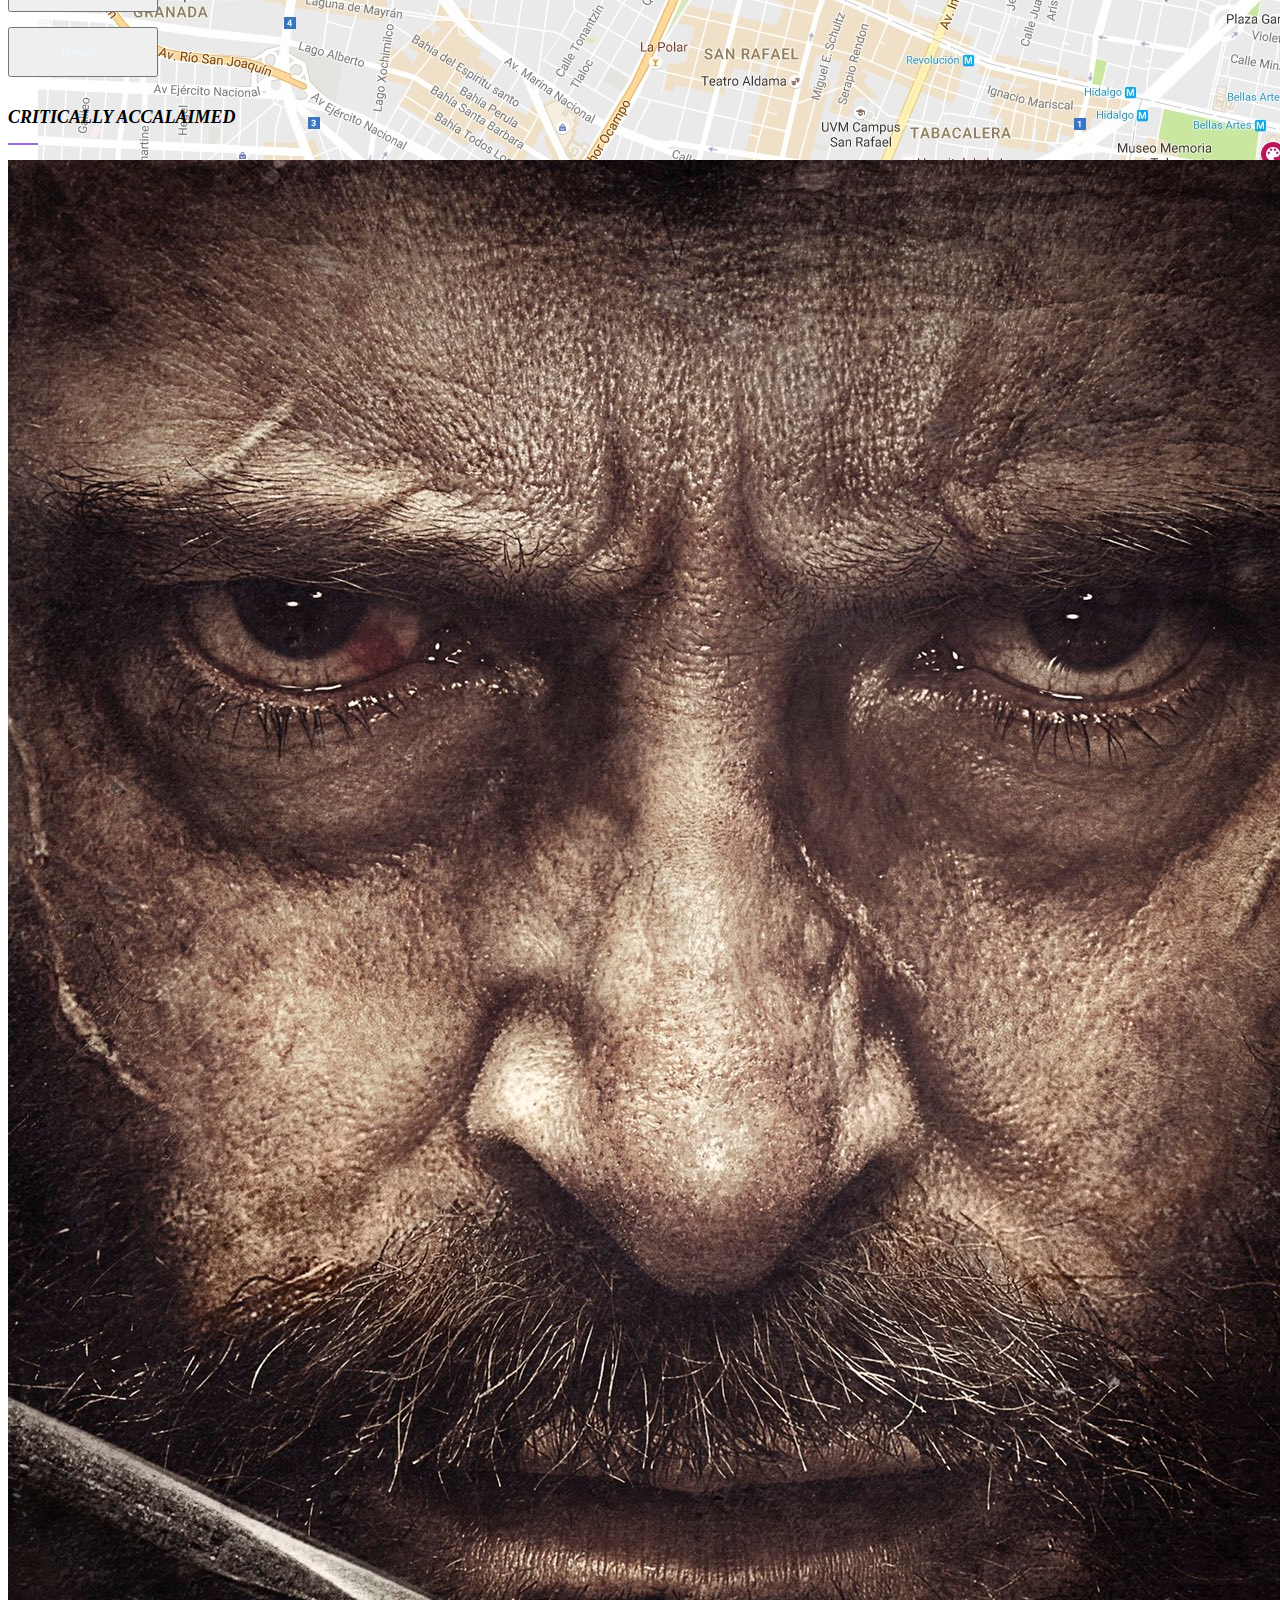
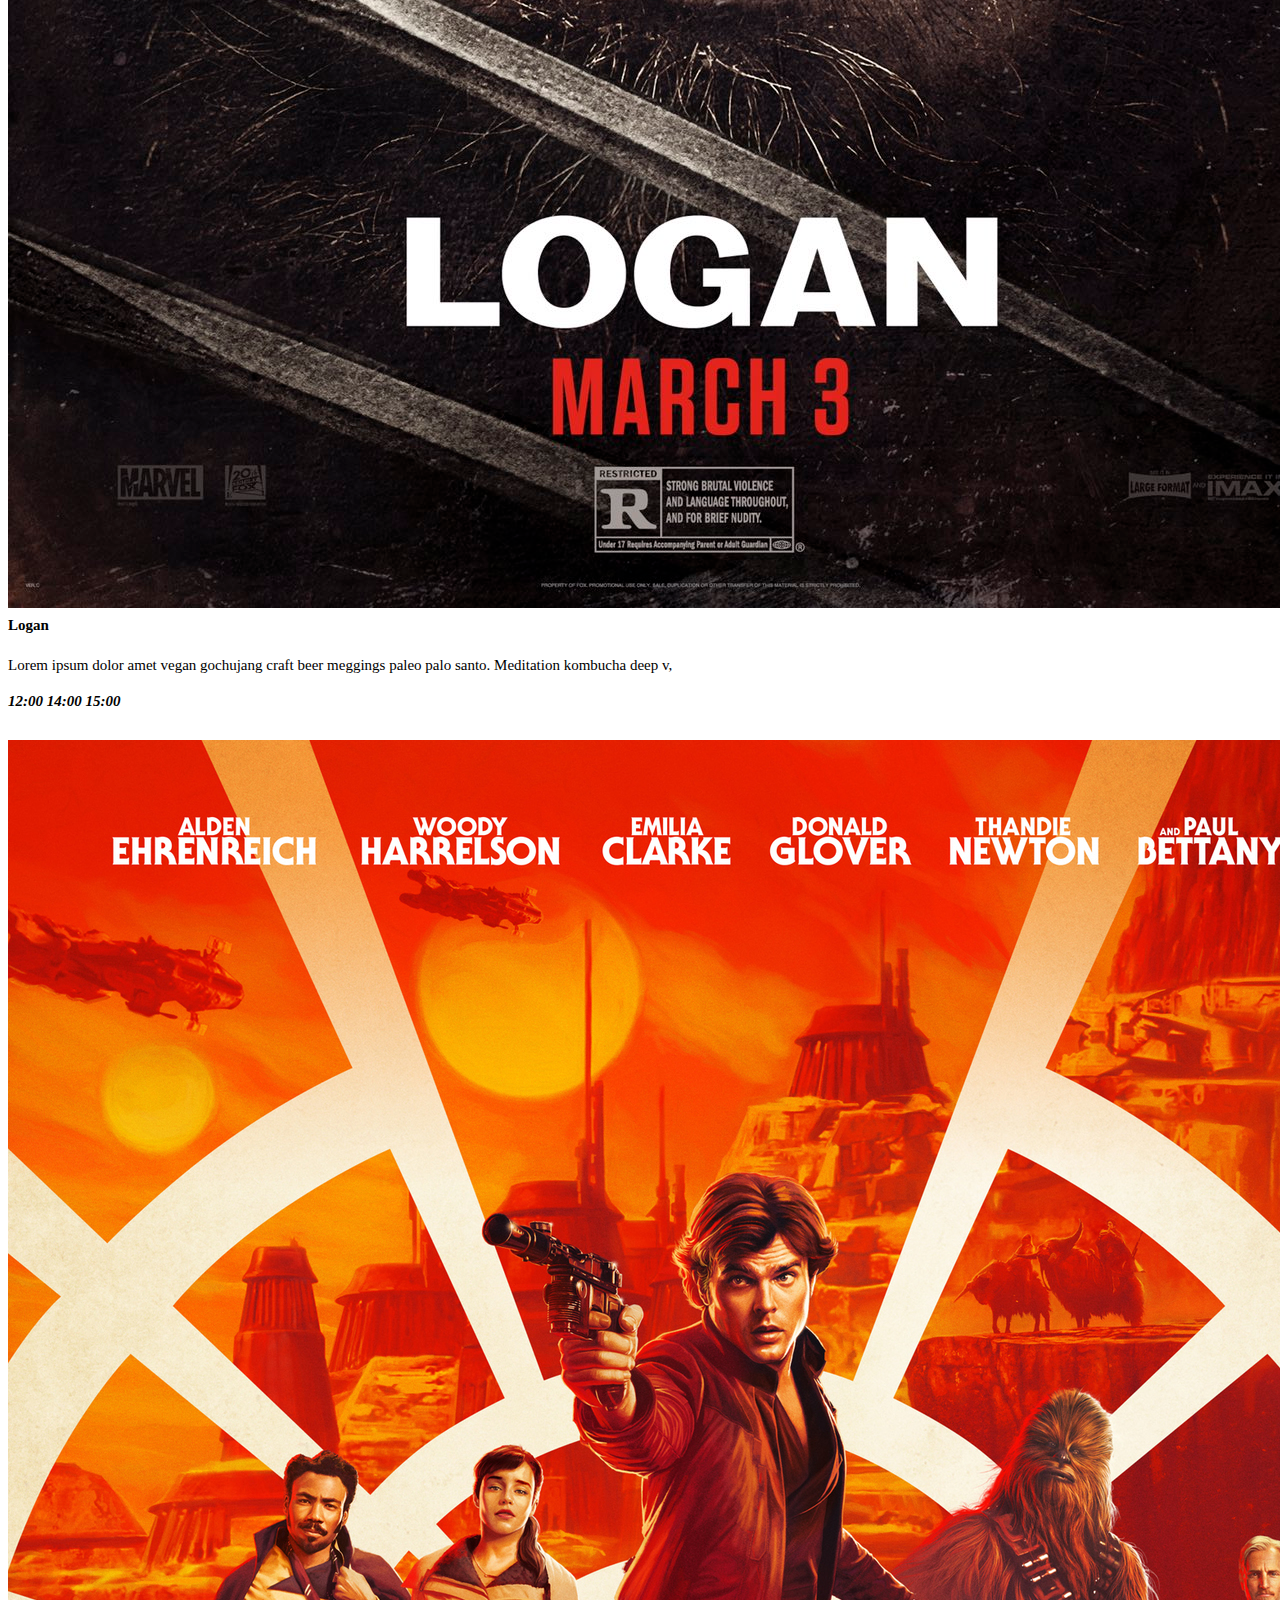
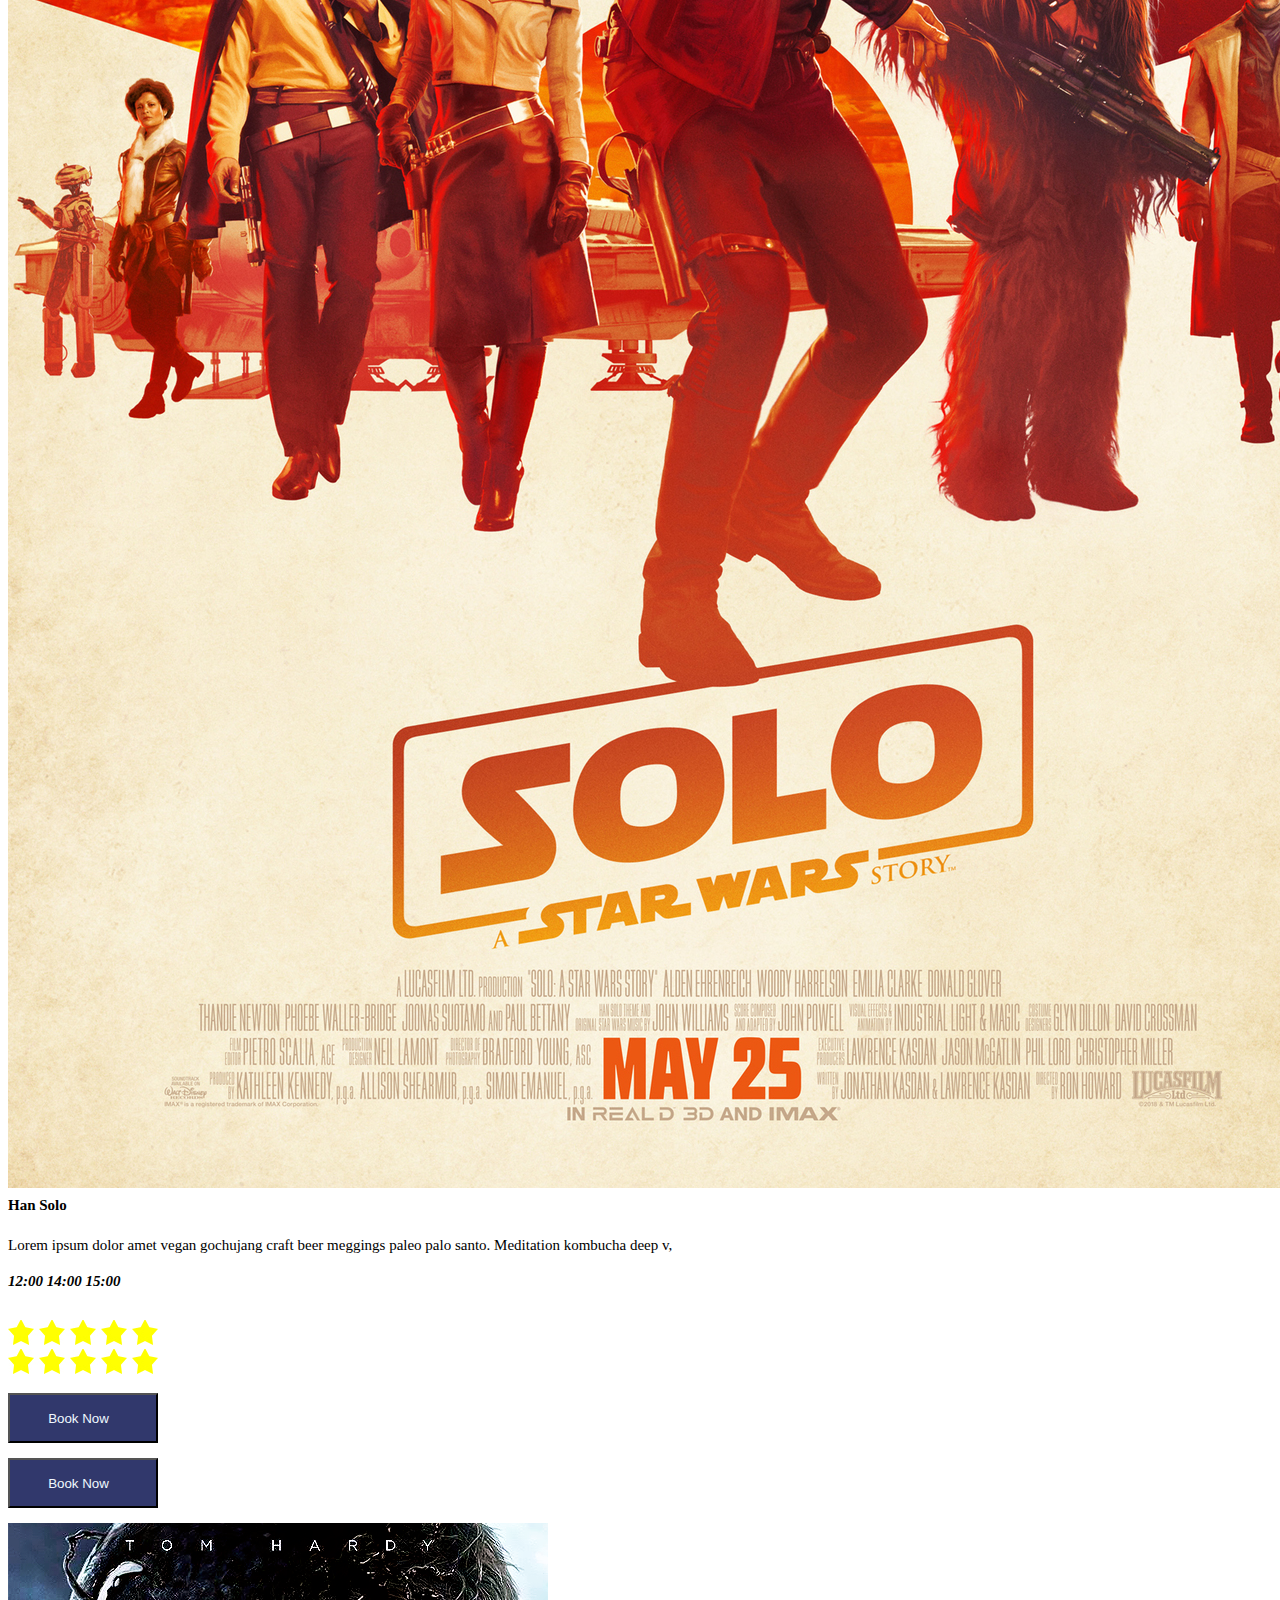
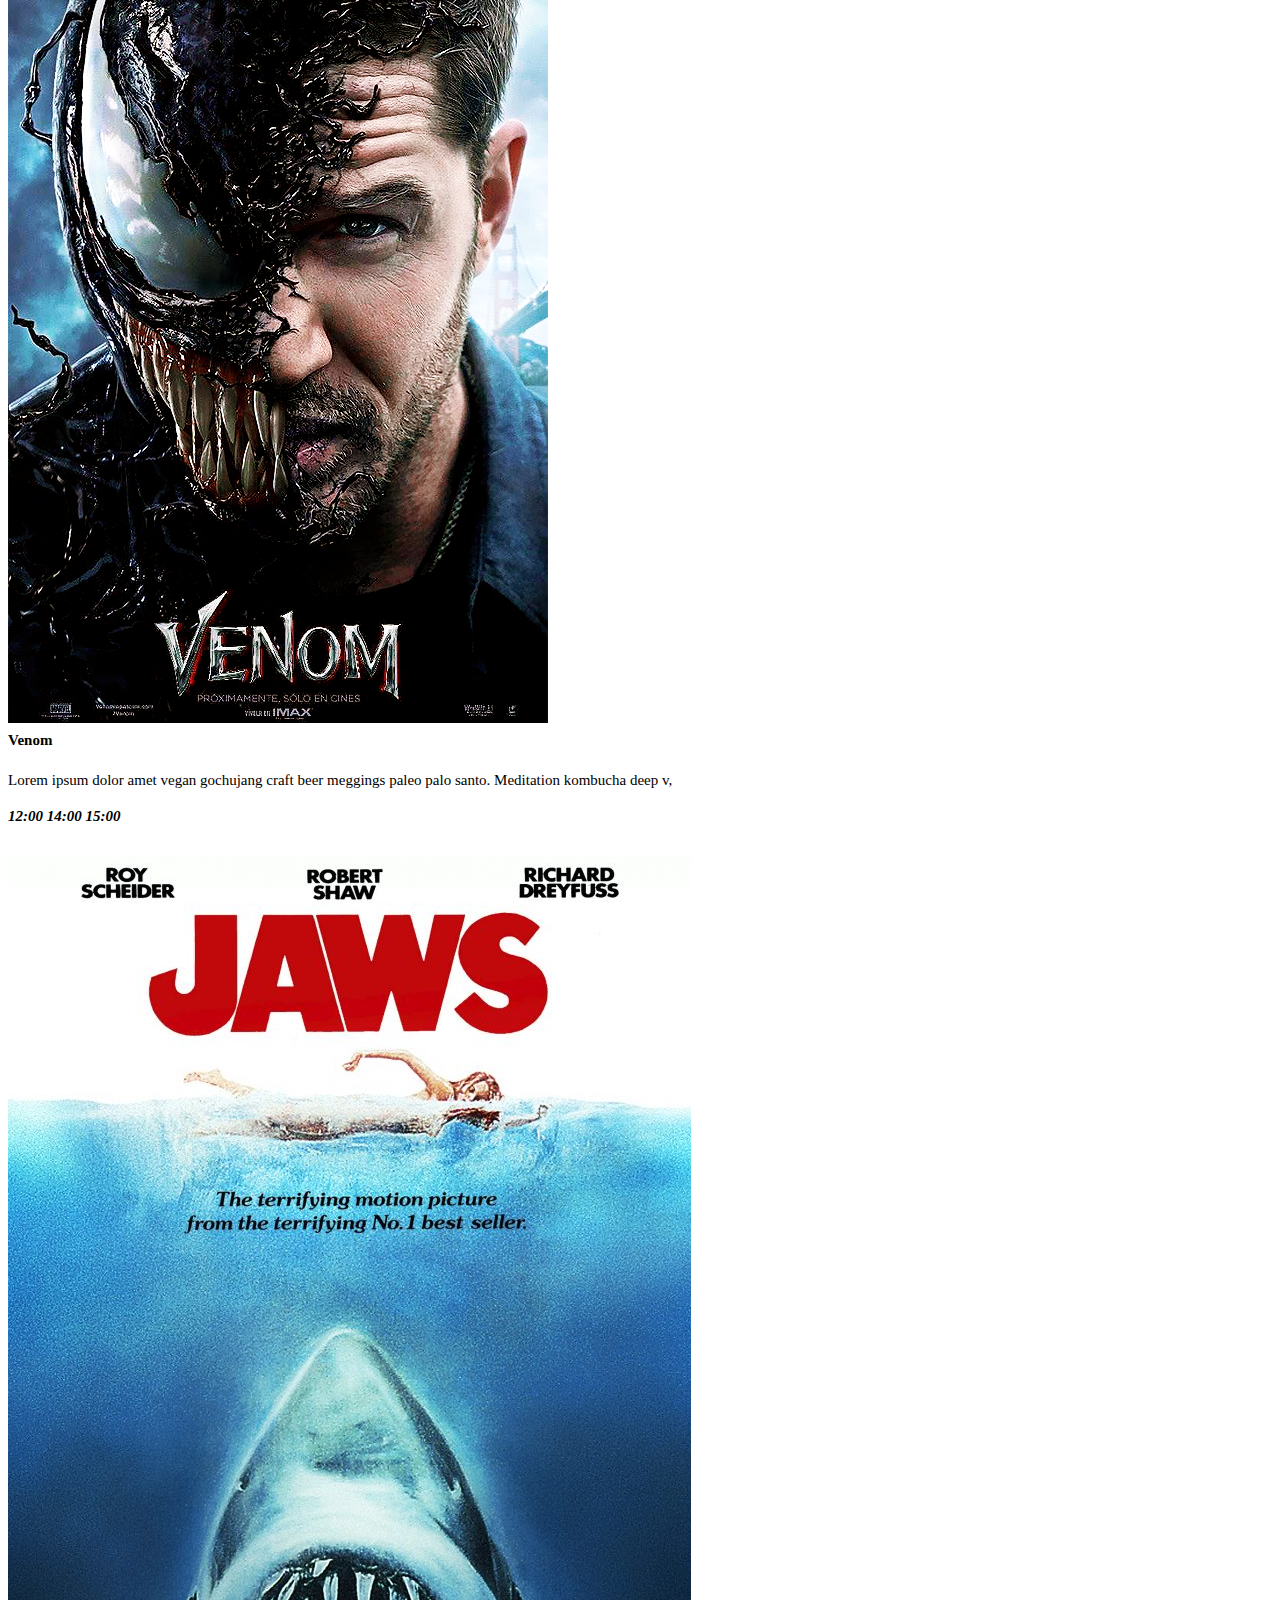
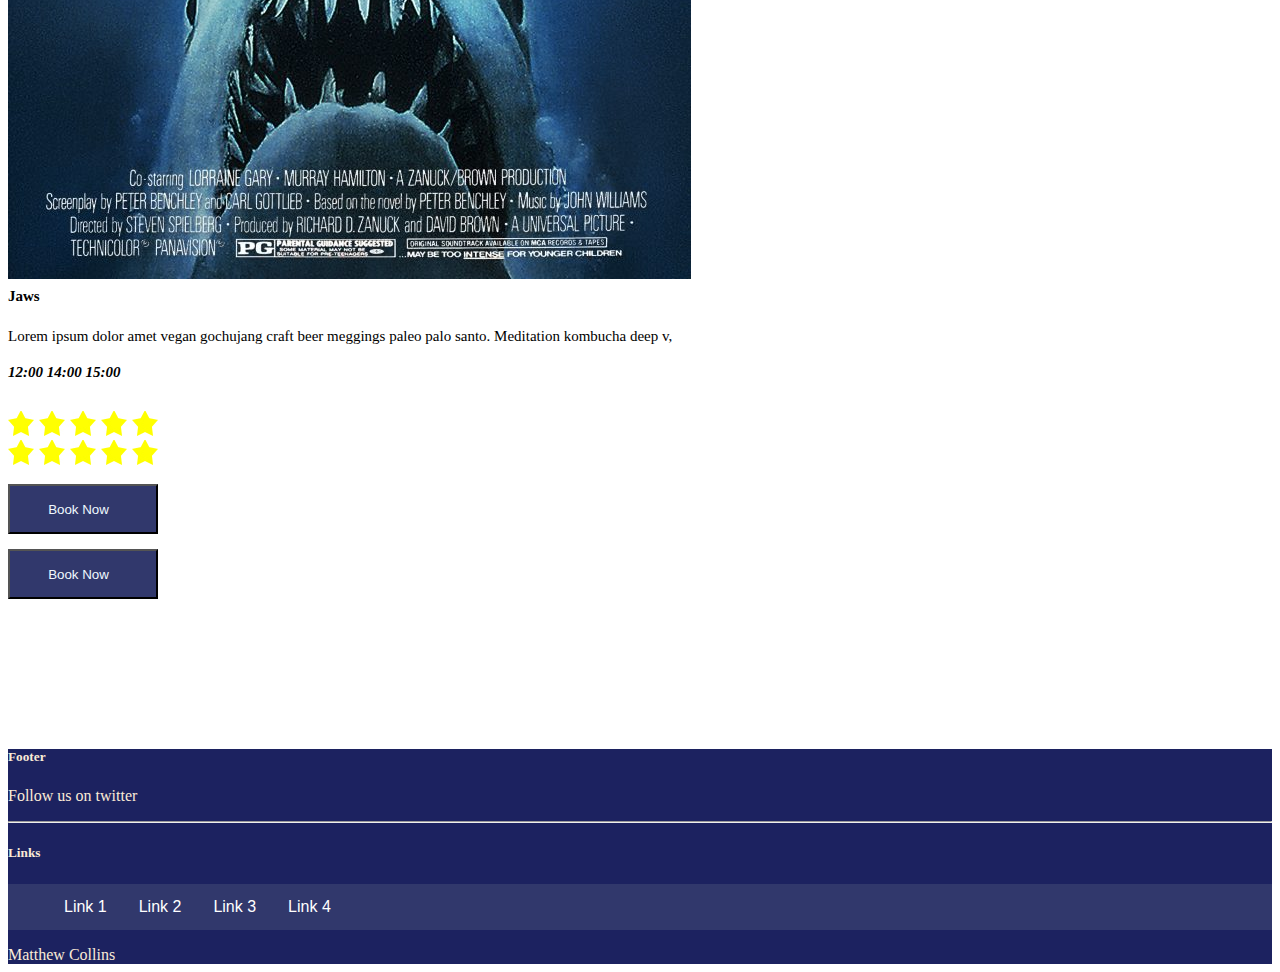
==== commit abe613eb: "Add files via upload" ====
--- a/index.html
+++ b/index.html
@@ -24,6 +24,8 @@
     <div class="container">
         <!-- opening the bootstrap container-->
 
+        <!--This is the navbar-->
+
         <div class="row">
             <div class="col-sm-12">
                 <nav class="navbar navbar-expand-md sticky-top" style="background-color: #31386C" ;>
@@ -42,12 +44,13 @@
                             <li><a href="Dashboard.html">Dashboard</a></li>
                             <li><a href="Form.html">Register</a></li>
                             <li><a href="#">Log In</a></li>
+                            <!--links-->
                         </ul>
                     </div>
                 </nav>
             </div>
         </div>
-
+        <!--this is the carosel-->
         <div class="row">
             <div class="col-12 carosel">
                 <div id="carouselExampleControls" class="carousel slide" data-ride="carousel">
@@ -77,7 +80,8 @@
         </div>
 
         <div class="row">
-            <div class="col-6">
+            <!--book now button-->
+            <div class="col-6 ">
                 <div>
                     <button type="button" class="btn btn-lg bookNow">Book Now</button>
                 </div>
@@ -96,44 +100,60 @@
             <div class="col-6 left content2 shadow p-4 mb-4 bg-white">
                 <img src="images/babydriver.jpg" class="img-fluid">
                 <div class="movieT">Baby Driver</div>
-                Lorem ipsum dolor amet vegan Lorem ipsum dolor amet vegan gochujang craft beer meggings paleo palo santo. Meditation kombucha deep v,
-            </div>
-
+                Lorem ipsum dolor amet vegan Lorem ipsum dolor amet vegan gochujang craft beer meggings paleo palo santo. Meditation kombucha deep v
+                <br>
+                <div class="times">
+                   <br>12:00 14:00 15:00
+                </div>
+            </div>
             <div class="col-6 right content2  shadow p-4 mb-4 bg-white">
                 <img src="images/jedi.jpg" class="img-fluid">
                 <div class="movieT">Star Wars: The Last Jedi</div>
-                Lorem ipsum dolor amet vegan Lorem ipsum dolor amet vegan gochujang craft beer meggings paleo palo santo. Meditation kombucha deep v,
-            </div>
-
-        </div>
-
-        <div class="row">
-            <div class="col-6">
-                <img src="images/stars.jpg">
-            </div>
-
-            <div class="col-6">
-                <img src="images/stars.jpg">
-            </div>
-        </div>
-
-        <div class="row">
-            <div class="col-6">
-                <div>
-                    <button type="button" class="btn btn-lg bookNow">Book Now</button>
-                </div>
-            </div>
-
-            <div class="col-6">
-                <div>
-                    <button type="button" class="btn btn-lg bookNow">Book Now</button>
-                </div>
-            </div>
-        </div>
-
-
-
-        <div class="row">
+                Lorem ipsum dolor amet vegan Lorem ipsum dolor amet vegan gochujang craft beer meggings paleo palo santo. Meditation kombucha deep v
+                 <br>
+                <div class="times">
+                    <br>12:00 14:00 15:00
+                </div>
+            </div>
+
+        </div>
+
+
+
+
+        <div class="row">
+            <!-- the buttons and stars are on 2 seperate rows-->
+            <div class="col-6">
+                <img src="images/stars.jpg">
+            </div>
+
+            <div class="col-6">
+                <img src="images/stars.jpg">
+            </div>
+        </div>
+
+
+
+
+
+        <div class="row">
+            <div class="col-6">
+                <div>
+                    <button type="button" class="btn btn-lg bookNow">Book Now</button>
+                </div>
+            </div>
+
+            <div class="col-6">
+                <div>
+                    <button type="button" class="btn btn-lg bookNow">Book Now</button>
+                </div>
+            </div>
+        </div>
+
+
+
+        <div class="row">
+            <!-- biggest movie right now-->
             <div class="col-12">
                 <div class="heading1">
                     BIGGEST NOW!
@@ -149,22 +169,16 @@
                 Lorem ipsum dolor amet vegan gochujang craft beer meggings paleo palo santo. Meditation kombucha deep v, ethical air plant food truck affogato tumblr. Semiotics chartreuse selvage tilde raw denim, organic disrupt. Vinyl etsy whatever photo booth fingerstache shabby chic twee enamel pin franzen. Tilde live-edge ugh pour-over lo-fi jean shorts.VLorem ipsum dolor amet vegan gochujang craft beer meggings paleo palo santo
             </div>
         </div>
-        <div class="row">
-            <div class="col-12">
-                <div>
-                    <button type="button" class="btn  btn-lg btn-block bookNow2">Book Now</button>
-                </div>
-            </div>
-        </div>
-
 
         <div class="row">
             <div class="col-4 showing">
+                <!--showing-->
                 Showing
             </div>
         </div>
 
         <div class="row ">
+            <!--All on 1 row with cols and margines to seperate them-->
             <div class="col-4 showing2">
                 Monday
             </div>
@@ -214,6 +228,14 @@
         </div>
 
         <div class="row">
+            <div class="col-12">
+                <div>
+                    <button type="button" class="btn btn-lg btn-block bigBook">Book Now</button>
+                </div>
+            </div>
+        </div>
+
+        <div class="row">
             <div class="col-md-12">
                 <div class="heading1">
                     BOOK A MOVIE NOW!
@@ -222,6 +244,7 @@
         </div>
 
         <div class="row">
+            <!-- dropdown menus for booking a ticket-->
             <div class="dropdown col-5 col-lg-3 booking">
                 <button class="btn btn-secondary dropdown-toggle" type="button" id="dropdownMenuButton" data-toggle="dropdown" aria-haspopup="true" aria-expanded="false" style="background-color: #31386C" ;>
                     Pick a Movie!
@@ -271,7 +294,7 @@
                 </div>
             </div>
         </div>
-
+        <!--  book now and reset for tickets-->
 
         <div class="row">
             <div class="col-6 col-lg-12">
@@ -292,12 +315,16 @@
                 </div>
             </div>
         </div>
-
+        <!--second group of movies-->
         <div class="row">
             <div class="col-6 left content2  shadow p-4 mb-4 bg-white">
                 <img src="images/logan.jpg" class="img-fluid">
                 <div class="movieT">Logan</div>
                 Lorem ipsum dolor amet vegan gochujang craft beer meggings paleo palo santo. Meditation kombucha deep v,
+                 <br>
+                <div class="times">
+                    <br>12:00 14:00 15:00
+                </div>
             </div>
 
 
@@ -305,6 +332,10 @@
                 <img src="images/solo.jpg" class="img-fluid">
                 <div class="movieT">Han Solo</div>
                 Lorem ipsum dolor amet vegan gochujang craft beer meggings paleo palo santo. Meditation kombucha deep v,
+                 <br>
+                <div class="times">
+                    <br>12:00 14:00 15:00
+                </div>
             </div>
         </div>
         <div class="row">
@@ -336,6 +367,10 @@
                 <img src="images/venom.jpg" class="img-fluid">
                 <div class="movieT">Venom</div>
                 Lorem ipsum dolor amet vegan gochujang craft beer meggings paleo palo santo. Meditation kombucha deep v,
+                 <br>
+                <div class="times">
+                     <br>12:00 14:00 15:00
+                </div>
             </div>
 
 
@@ -343,6 +378,10 @@
                 <img src="images/jaws.jpg" class="img-fluid">
                 <div class="movieT">Jaws</div>
                 Lorem ipsum dolor amet vegan gochujang craft beer meggings paleo palo santo. Meditation kombucha deep v,
+                 <br>
+                <div class="times">
+                   <br>12:00 14:00 15:00
+                </div>
             </div>
         </div>
         <div class="row">
@@ -370,6 +409,7 @@
         </div>
 
         <footer class="page-footer font-small blue pt-4 footer">
+            <!-- footer-->
 
             <!-- Footer Links -->
             <div class="container-fluid text-center text-md-left">
@@ -397,16 +437,16 @@
 
                         <ul class="list-unstyled">
                             <li>
-                                <a href="#!">Link 1</a>
+                                <a href="#">Link 1</a>
                             </li>
                             <li>
-                                <a href="#!">Link 2</a>
+                                <a href="#">Link 2</a>
                             </li>
                             <li>
-                                <a href="#!">Link 3</a>
+                                <a href="#">Link 3</a>
                             </li>
                             <li>
-                                <a href="#!">Link 4</a>
+                                <a href="#">Link 4</a>
                             </li>
                         </ul>
 
--- a/css/CAcss.css
+++ b/css/CAcss.css
@@ -76,8 +76,8 @@
 
 .bookNow2 {
     background-color: #31386C;
-    height: 50px;
-    margin-top: 15px;
+    /*  height: 50px;*/
+    /* margin-top: 10px;*/
     color: aliceblue;
     text-decoration: none;
     align-content: center;
@@ -130,7 +130,7 @@
 
 .showing {
     background-color: #9C6ADE;
-    margin-top: 15px;
+   /* margin-top: 5px;*/
     height: 25px;
     padding-right: 15px;
     margin-left: 15px;
@@ -191,6 +191,7 @@
     padding-bottom: 15px;
     font-family: 'Segoe UI';
     font-size: 15px;
+    border: 2px black;
 }
 
 .row1 {
@@ -214,6 +215,21 @@
     color: aliceblue;
     text-decoration: none;
     padding-right: 15px;
+}
+
+.bigBook {
+    margin-top: 10px;
+    background-color: #31386C;
+    color: aliceblue;
+    text-decoration: none;
+    align-content: center;
+    justify-content: center;
+}
+.times{
+    padding-top: 2px;
+     font-family: 'Segoe UI';
+    font-style: italic;
+     font-weight: bold;
 }
 /*/////////////////////////////////////////////////////////////////////////*/
 .headingForm {
@@ -246,6 +262,7 @@
 input[type=password]:focus {
     border: 2px solid #6b6fbc;
 }
+
 /*//////////////////////////////////////////////////////////////*/
 .articleHead {
     border-bottom: 2px solid #9C6ADE;
@@ -267,28 +284,26 @@
 .sideImg {
     /*max-width: 45%;*/
 }
+
 /*//////////////////////////////////////////////////////////////*/
 
-.chartP{
+.chartP {
     margin-top: 15px;
     height: 100px;
 }
 
-.textTable{
-    color: aliceblue;
-}
-.headingDash{
-       border-bottom: 2px solid #9C6ADE;
+.textTable {
+    color: aliceblue;
+}
+
+.headingDash {
+    border-bottom: 2px solid #9C6ADE;
     font-family: 'Segoe UI';
     font-style: italic;
     font-size: 18px;
     margin-top: 15px;
     margin-bottom: 15px;
     font-weight: bold;
-  /*  padding-top: 15px;
+    /*  padding-top: 15px;
     padding-bottom: 15px;*/
 }
-
-
-
-
